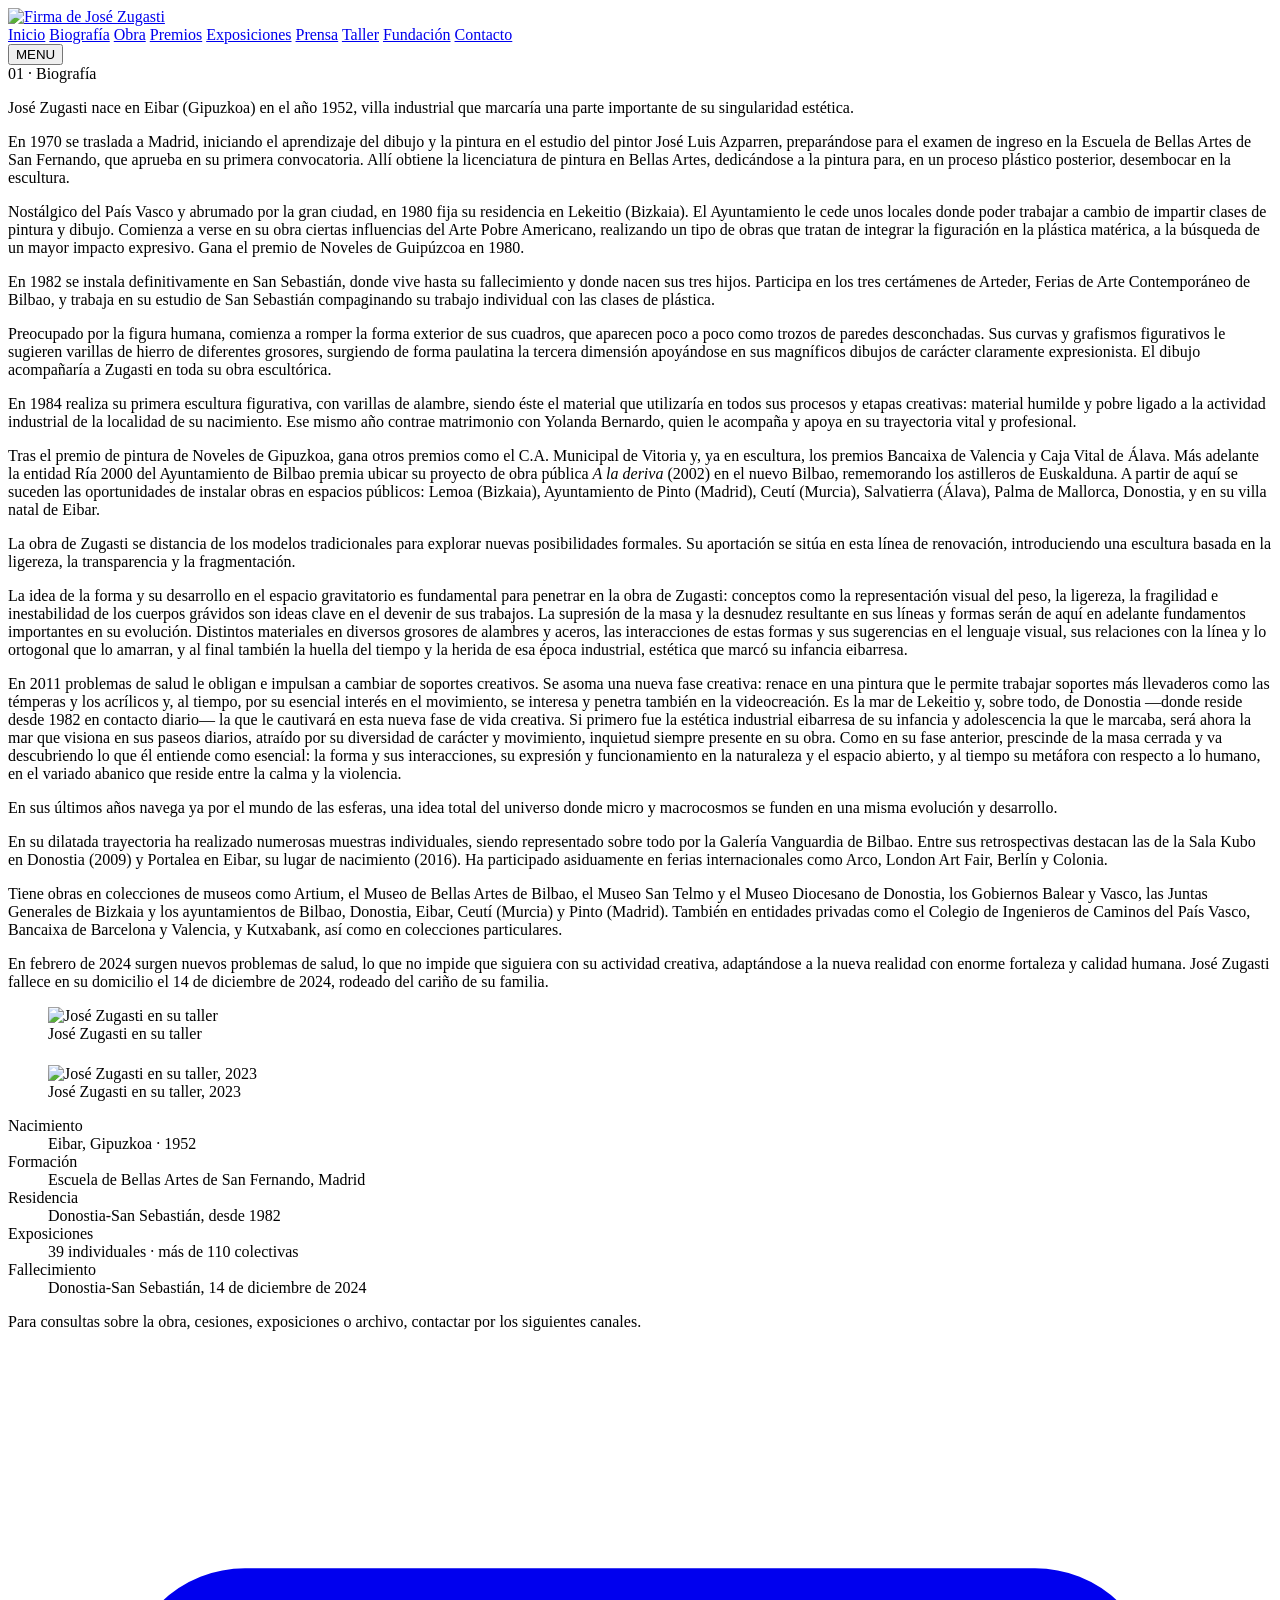
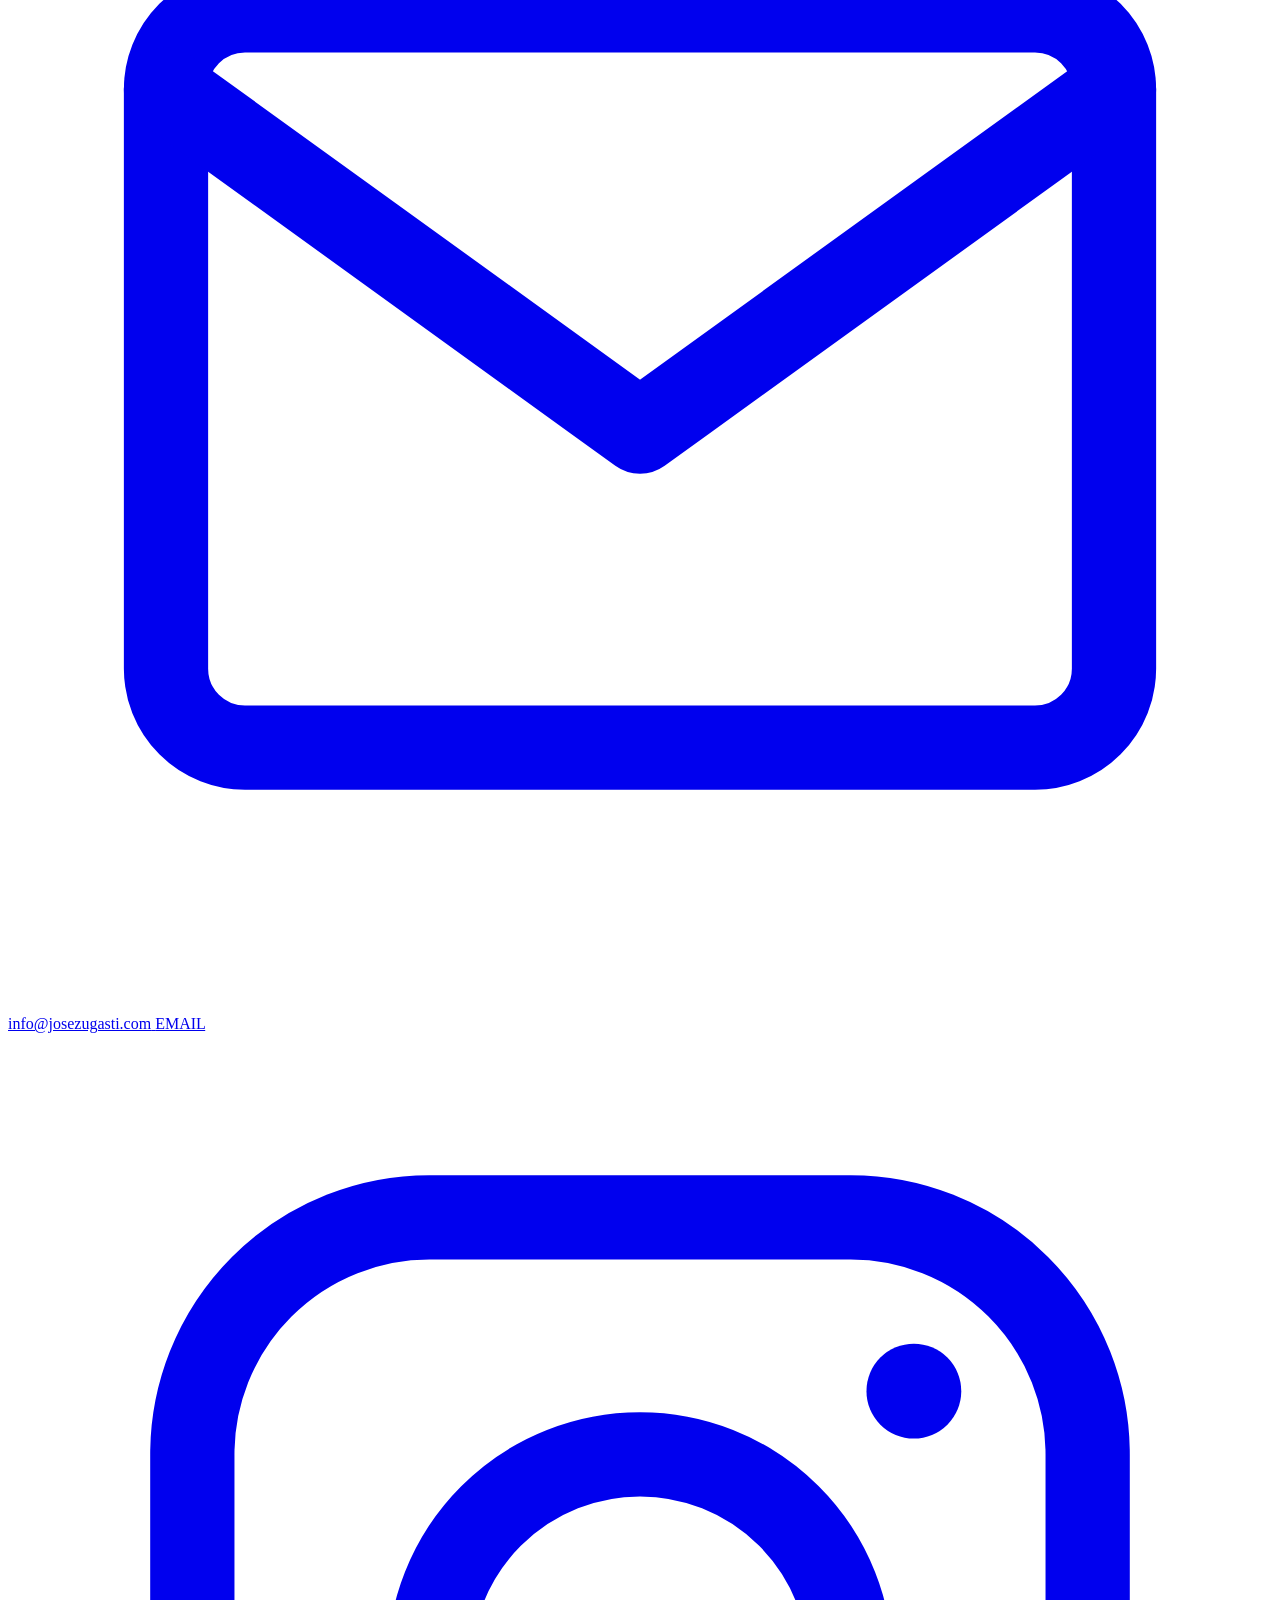
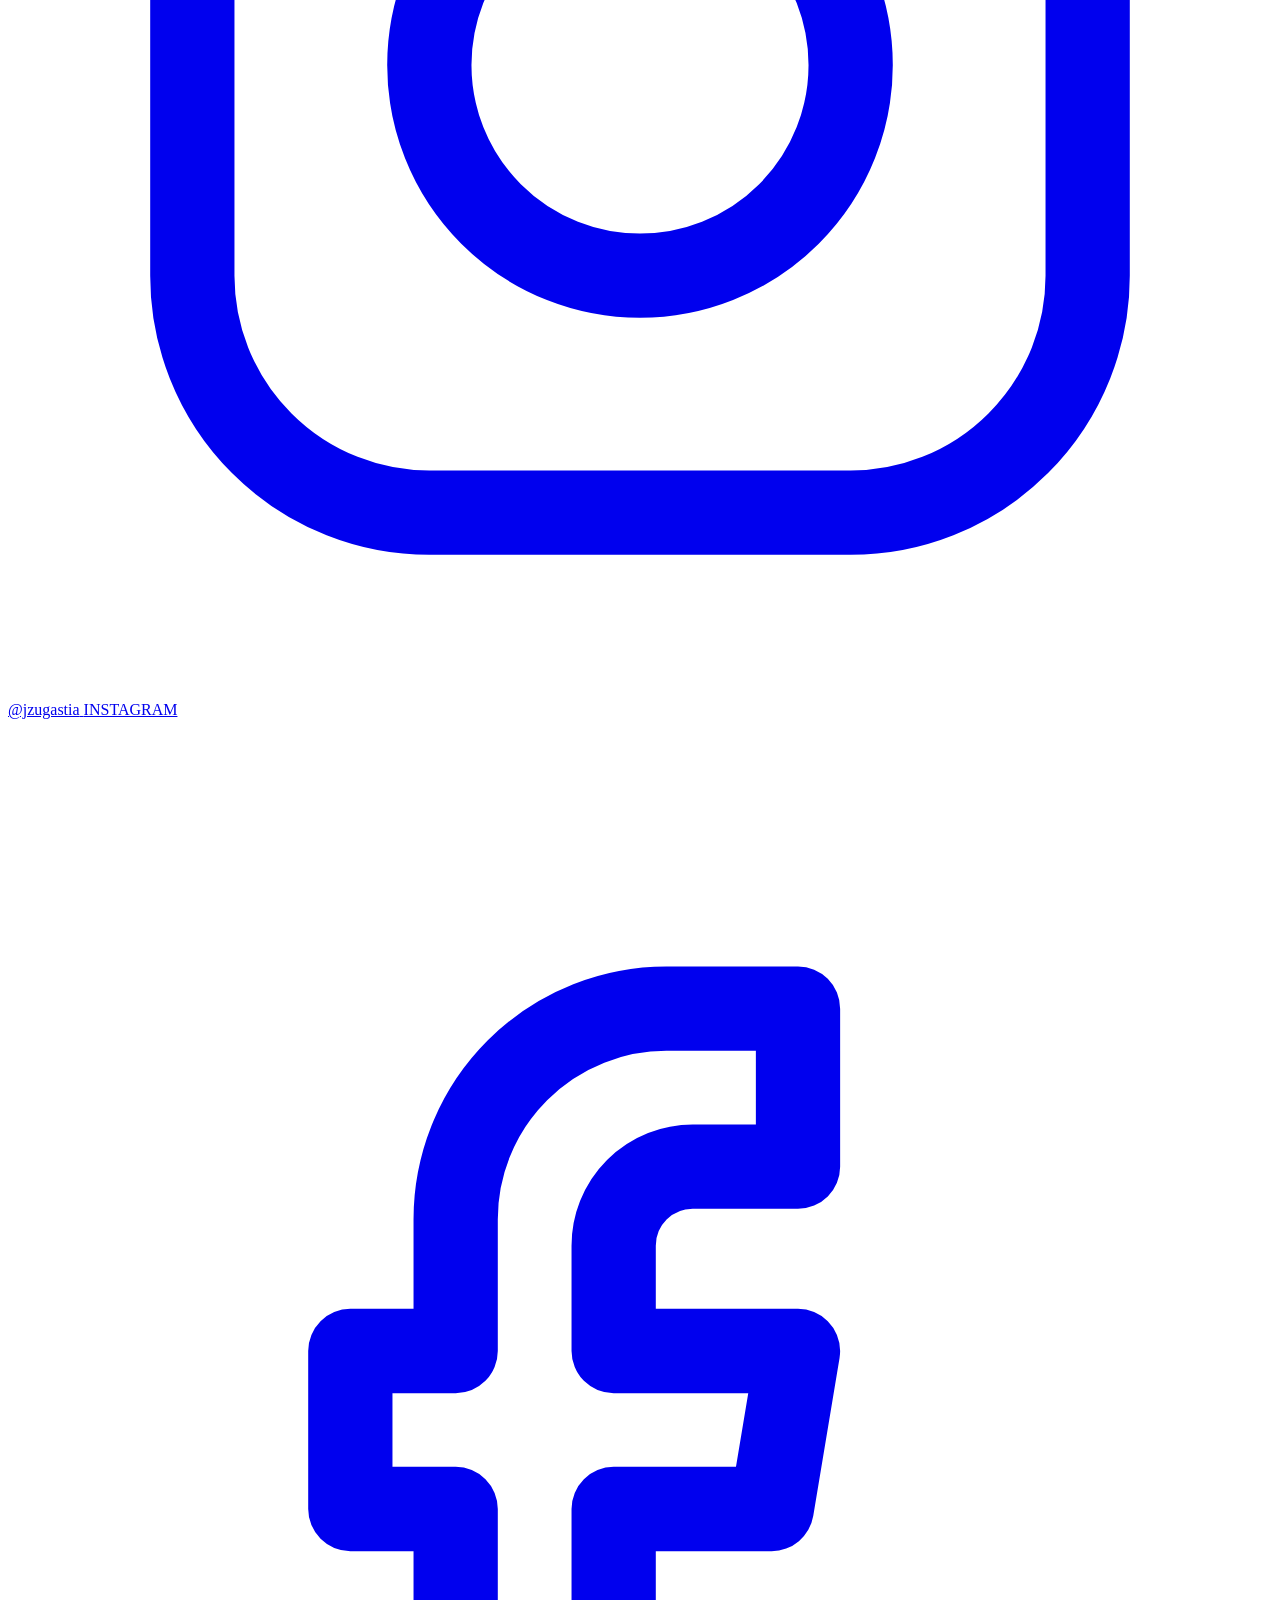
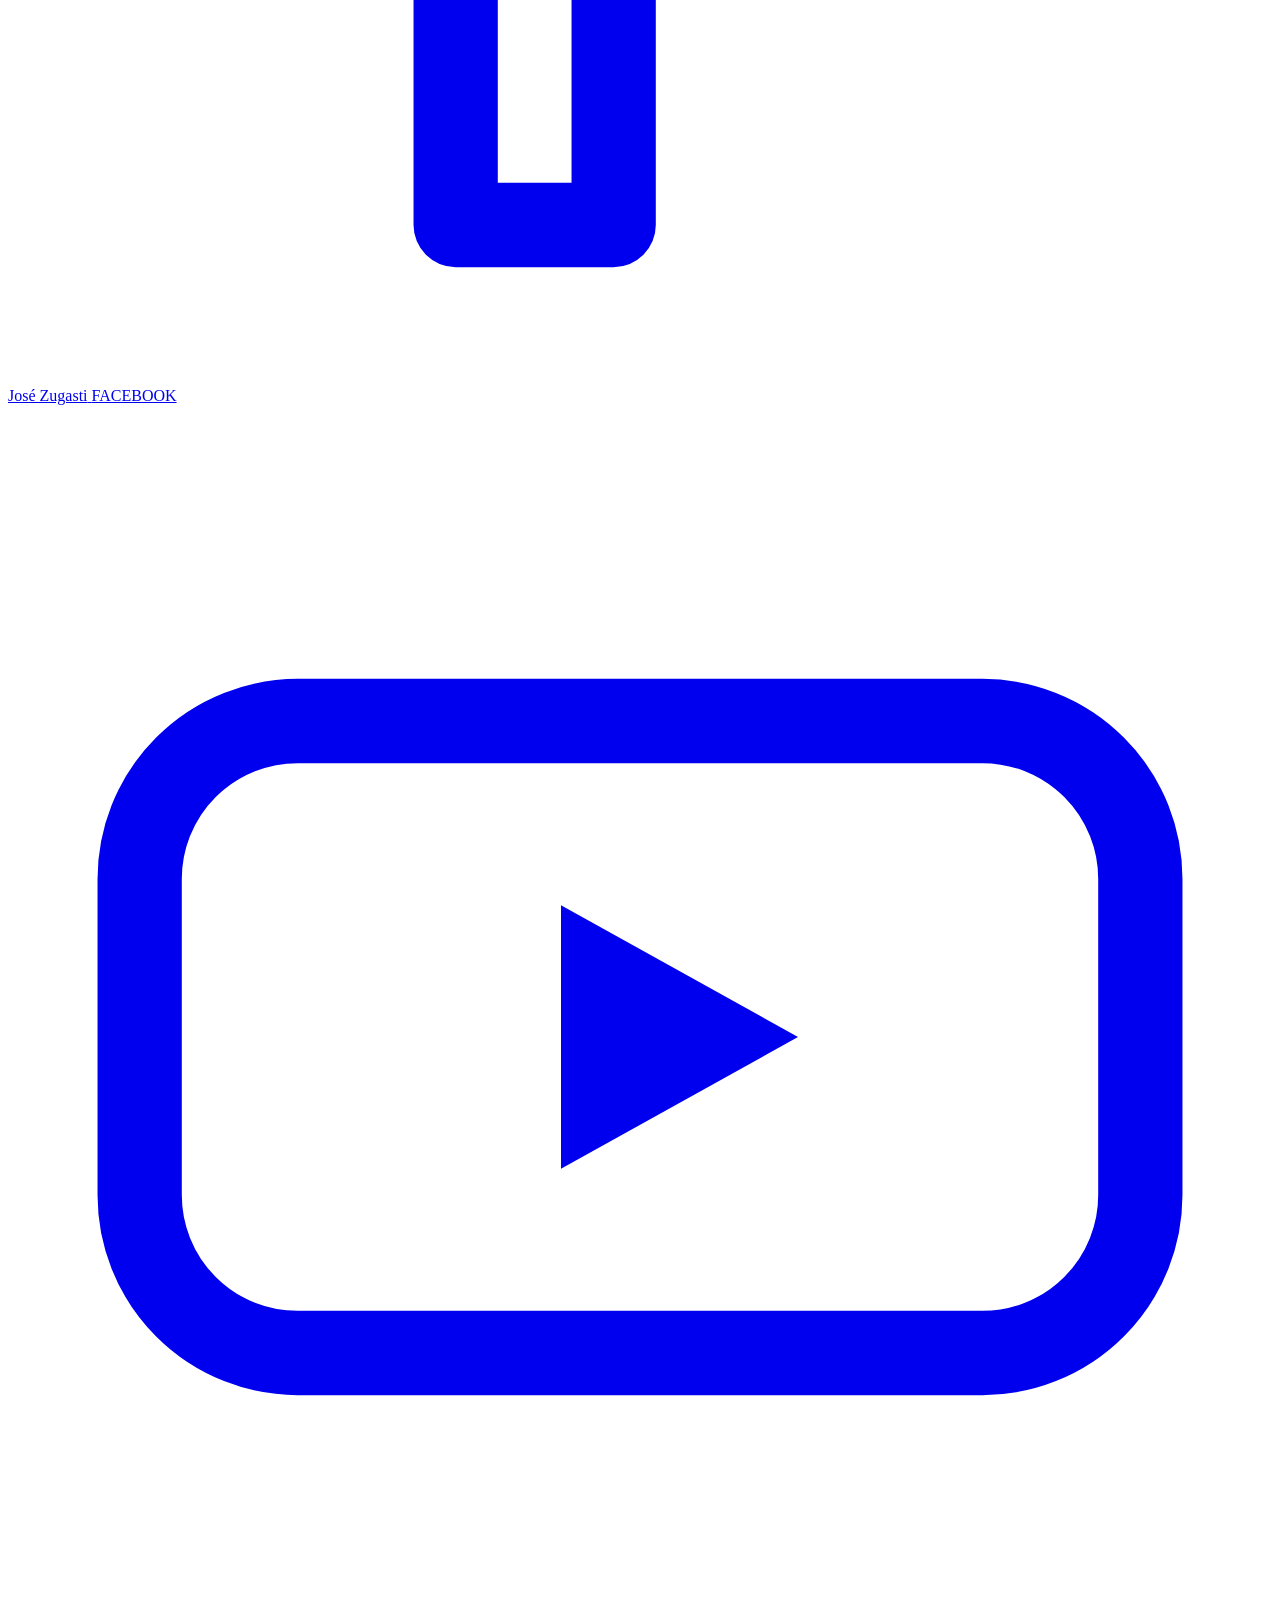
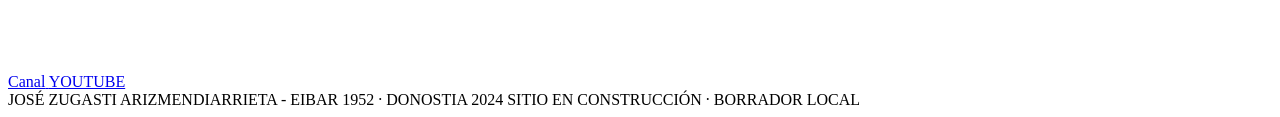
==== biografia.html @ 02e03c9c "Add files via upload" ====
<!DOCTYPE html>
<html lang="es">
<head>
<meta charset="UTF-8">
<meta name="viewport" content="width=device-width, initial-scale=1.0">
<title>Biografía | José Zugasti</title>
<meta name="description" content="Biografía de José Zugasti Arizmendiarrieta, escultor (Eibar, 1952 - Donostia-San Sebastián, 2024).">
<link rel="preconnect" href="https://fonts.googleapis.com">
<link rel="preconnect" href="https://fonts.gstatic.com" crossorigin>
<link href="https://fonts.googleapis.com/css2?family=Fraunces:ital,opsz,wght@0,9..144,300;0,9..144,450;0,9..144,600;1,9..144,400;1,9..144,500&family=Archivo:wght@400;500;600&family=IBM+Plex+Mono:wght@400;500&display=swap" rel="stylesheet">
<link rel="stylesheet" href="assets/site.css">
</head>
<body>
<header class="site">
  <a href="index.html" class="mark">
    <img class="firma-mark" src="assets/img/firma-zugasti.png" alt="Firma de José Zugasti">
  </a>
  <nav class="links" id="navLinks">
    <a href="index.html">Inicio</a>
    <a href="biografia.html" class="is-active">Biografía</a>
    <a href="obra.html">Obra</a>
    <a href="premios.html">Premios</a>
    <a href="exposiciones.html">Exposiciones</a>
    <a href="prensa.html">Prensa</a>
    <a href="taller.html">Taller</a>
    <a href="fundacion.html">Fundación</a>
    <a href="#contacto">Contacto</a>
  </nav>
  <button class="nav-toggle" id="navToggle" aria-label="Abrir menú">MENU</button>
</header>

<main class="page-main">
  <section class="bio reveal">
    <div class="wrap grid">
      <div>
        <div class="section-head">
          <div class="eyebrow">01 · Biografía</div>
        </div>

        <p>José Zugasti nace en Eibar (Gipuzkoa) en el año 1952, villa industrial que marcaría una parte importante de su singularidad estética.</p>

        <p>En 1970 se traslada a Madrid, iniciando el aprendizaje del dibujo y la pintura en el estudio del pintor José Luis Azparren, preparándose para el examen de ingreso en la Escuela de Bellas Artes de San Fernando, que aprueba en su primera convocatoria. Allí obtiene la licenciatura de pintura en Bellas Artes, dedicándose a la pintura para, en un proceso plástico posterior, desembocar en la escultura.</p>

        <p>Nostálgico del País Vasco y abrumado por la gran ciudad, en 1980 fija su residencia en Lekeitio (Bizkaia). El Ayuntamiento le cede unos locales donde poder trabajar a cambio de impartir clases de pintura y dibujo. Comienza a verse en su obra ciertas influencias del Arte Pobre Americano, realizando un tipo de obras que tratan de integrar la figuración en la plástica matérica, a la búsqueda de un mayor impacto expresivo. Gana el premio de Noveles de Guipúzcoa en 1980.</p>

        <p>En 1982 se instala definitivamente en San Sebastián, donde vive hasta su fallecimiento y donde nacen sus tres hijos. Participa en los tres certámenes de Arteder, Ferias de Arte Contemporáneo de Bilbao, y trabaja en su estudio de San Sebastián compaginando su trabajo individual con las clases de plástica.</p>

        <p>Preocupado por la figura humana, comienza a romper la forma exterior de sus cuadros, que aparecen poco a poco como trozos de paredes desconchadas. Sus curvas y grafismos figurativos le sugieren varillas de hierro de diferentes grosores, surgiendo de forma paulatina la tercera dimensión apoyándose en sus magníficos dibujos de carácter claramente expresionista. El dibujo acompañaría a Zugasti en toda su obra escultórica.</p>

        <p>En 1984 realiza su primera escultura figurativa, con varillas de alambre, siendo éste el material que utilizaría en todos sus procesos y etapas creativas: material humilde y pobre ligado a la actividad industrial de la localidad de su nacimiento. Ese mismo año contrae matrimonio con Yolanda Bernardo, quien le acompaña y apoya en su trayectoria vital y profesional.</p>

        <p>Tras el premio de pintura de Noveles de Gipuzkoa, gana otros premios como el C.A. Municipal de Vitoria y, ya en escultura, los premios Bancaixa de Valencia y Caja Vital de Álava. Más adelante la entidad Ría 2000 del Ayuntamiento de Bilbao premia ubicar su proyecto de obra pública <em>A la deriva</em> (2002) en el nuevo Bilbao, rememorando los astilleros de Euskalduna. A partir de aquí se suceden las oportunidades de instalar obras en espacios públicos: Lemoa (Bizkaia), Ayuntamiento de Pinto (Madrid), Ceutí (Murcia), Salvatierra (Álava), Palma de Mallorca, Donostia, y en su villa natal de Eibar.</p>

        <p>La obra de Zugasti se distancia de los modelos tradicionales para explorar nuevas posibilidades formales. Su aportación se sitúa en esta línea de renovación, introduciendo una escultura basada en la ligereza, la transparencia y la fragmentación.</p>

        <p>La idea de la forma y su desarrollo en el espacio gravitatorio es fundamental para penetrar en la obra de Zugasti: conceptos como la representación visual del peso, la ligereza, la fragilidad e inestabilidad de los cuerpos grávidos son ideas clave en el devenir de sus trabajos. La supresión de la masa y la desnudez resultante en sus líneas y formas serán de aquí en adelante fundamentos importantes en su evolución. Distintos materiales en diversos grosores de alambres y aceros, las interacciones de estas formas y sus sugerencias en el lenguaje visual, sus relaciones con la línea y lo ortogonal que lo amarran, y al final también la huella del tiempo y la herida de esa época industrial, estética que marcó su infancia eibarresa.</p>

        <p>En 2011 problemas de salud le obligan e impulsan a cambiar de soportes creativos. Se asoma una nueva fase creativa: renace en una pintura que le permite trabajar soportes más llevaderos como las témperas y los acrílicos y, al tiempo, por su esencial interés en el movimiento, se interesa y penetra también en la videocreación. Es la mar de Lekeitio y, sobre todo, de Donostia —donde reside desde 1982 en contacto diario— la que le cautivará en esta nueva fase de vida creativa. Si primero fue la estética industrial eibarresa de su infancia y adolescencia la que le marcaba, será ahora la mar que visiona en sus paseos diarios, atraído por su diversidad de carácter y movimiento, inquietud siempre presente en su obra. Como en su fase anterior, prescinde de la masa cerrada y va descubriendo lo que él entiende como esencial: la forma y sus interacciones, su expresión y funcionamiento en la naturaleza y el espacio abierto, y al tiempo su metáfora con respecto a lo humano, en el variado abanico que reside entre la calma y la violencia.</p>

        <p>En sus últimos años navega ya por el mundo de las esferas, una idea total del universo donde micro y macrocosmos se funden en una misma evolución y desarrollo.</p>

        <p>En su dilatada trayectoria ha realizado numerosas muestras individuales, siendo representado sobre todo por la Galería Vanguardia de Bilbao. Entre sus retrospectivas destacan las de la Sala Kubo en Donostia (2009) y Portalea en Eibar, su lugar de nacimiento (2016). Ha participado asiduamente en ferias internacionales como Arco, London Art Fair, Berlín y Colonia.</p>

        <p>Tiene obras en colecciones de museos como Artium, el Museo de Bellas Artes de Bilbao, el Museo San Telmo y el Museo Diocesano de Donostia, los Gobiernos Balear y Vasco, las Juntas Generales de Bizkaia y los ayuntamientos de Bilbao, Donostia, Eibar, Ceutí (Murcia) y Pinto (Madrid). También en entidades privadas como el Colegio de Ingenieros de Caminos del País Vasco, Bancaixa de Barcelona y Valencia, y Kutxabank, así como en colecciones particulares.</p>

        <p>En febrero de 2024 surgen nuevos problemas de salud, lo que no impide que siguiera con su actividad creativa, adaptándose a la nueva realidad con enorme fortaleza y calidad humana. José Zugasti fallece en su domicilio el 14 de diciembre de 2024, rodeado del cariño de su familia.</p>
      </div>

      <aside class="bio-side">
        <figure class="portrait">
          <img src="assets/img/retrato.jpg" alt="José Zugasti en su taller" loading="lazy" decoding="async">
          <figcaption>José Zugasti en su taller</figcaption>
        </figure>
        <figure class="portrait" style="margin-top:1.4rem;">
          <img src="assets/img/retrato-estudio.jpg" alt="José Zugasti en su taller, 2023" loading="lazy" decoding="async">
          <figcaption>José Zugasti en su taller, 2023</figcaption>
        </figure>
        <dl class="facts">
          <dt>Nacimiento</dt>
          <dd>Eibar, Gipuzkoa · 1952</dd>
          <dt>Formación</dt>
          <dd>Escuela de Bellas Artes de San Fernando, Madrid</dd>
          <dt>Residencia</dt>
          <dd>Donostia-San Sebastián, desde 1982</dd>
          <dt>Exposiciones</dt>
          <dd>39 individuales · más de 110 colectivas</dd>
          <dt>Fallecimiento</dt>
          <dd>Donostia-San Sebastián, 14 de diciembre de 2024</dd>
        </dl>
      </aside>
    </div>
  </section>
</main>

<section class="contacto reveal" id="contacto">
  <div class="wrap">
    <div>
      <p class="lead-line">Para consultas sobre la obra, cesiones, exposiciones o archivo, contactar por los siguientes canales.</p>
    </div>
    <div class="social">
      <a href="mailto:info@josezugasti.com"><span class="s-left"><svg class="ico" viewBox="0 0 24 24" fill="none" stroke="currentColor" stroke-width="1.6" stroke-linecap="round" stroke-linejoin="round"><rect x="3" y="5" width="18" height="14" rx="1.5"/><path d="M3 6.5 12 13 21 6.5"/></svg>info@josezugasti.com</span> <span class="small">EMAIL</span></a>
      <a href="https://www.instagram.com/jzugastia/" target="_blank" rel="noopener"><span class="s-left"><svg class="ico" viewBox="0 0 24 24" fill="none" stroke="currentColor" stroke-width="1.6" stroke-linecap="round" stroke-linejoin="round"><rect x="3.5" y="3.5" width="17" height="17" rx="4.5"/><circle cx="12" cy="12" r="4"/><circle cx="17.2" cy="6.8" r="0.9" fill="currentColor" stroke="none"/></svg>@jzugastia</span> <span class="small">INSTAGRAM</span></a>
      <a href="https://www.facebook.com/jose.zugasti.9/" target="_blank" rel="noopener"><span class="s-left"><svg class="ico" viewBox="0 0 24 24" fill="none" stroke="currentColor" stroke-width="1.6" stroke-linecap="round" stroke-linejoin="round"><path d="M15 8.5h-2a1.5 1.5 0 0 0-1.5 1.5v2H15l-.5 3H11.5v6h-3v-6H6.5v-3h2V9.5A4 4 0 0 1 12.5 5.5H15z"/></svg>José Zugasti</span> <span class="small">FACEBOOK</span></a>
      <a href="http://www.youtube.com/channel/UCeoMvnB5boapN6mfcv-W1tw" target="_blank" rel="noopener"><span class="s-left"><svg class="ico" viewBox="0 0 24 24" fill="none" stroke="currentColor" stroke-width="1.6" stroke-linecap="round" stroke-linejoin="round"><rect x="2.5" y="6" width="19" height="12" rx="3"/><path d="M10.5 9.5 15 12l-4.5 2.5z" fill="currentColor" stroke="none"/></svg>Canal</span> <span class="small">YOUTUBE</span></a>
    </div>
  </div>
</section>

<footer class="credit">
  <span>JOSÉ ZUGASTI ARIZMENDIARRIETA - EIBAR 1952 · DONOSTIA 2024</span>
  <span>SITIO EN CONSTRUCCIÓN · BORRADOR LOCAL</span>
</footer>

<script src="assets/site.js"></script>
</body>
</html>
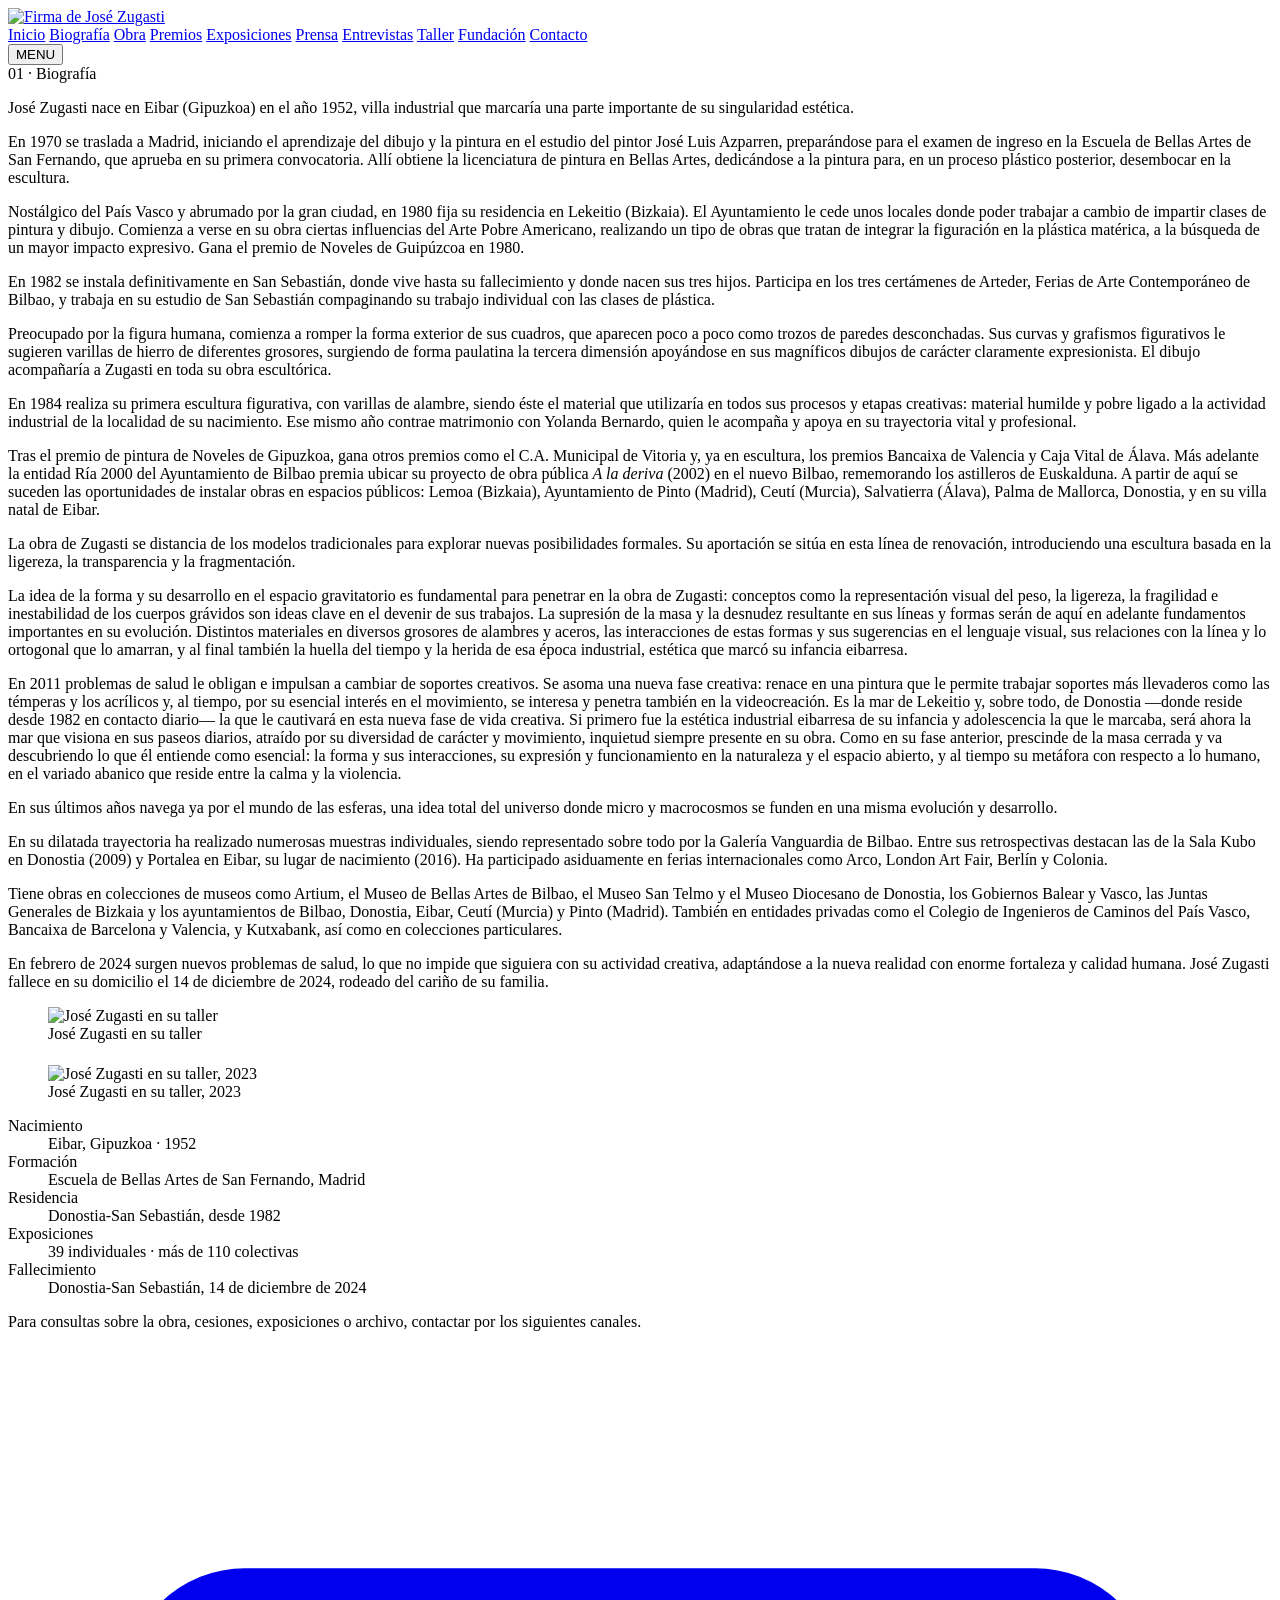
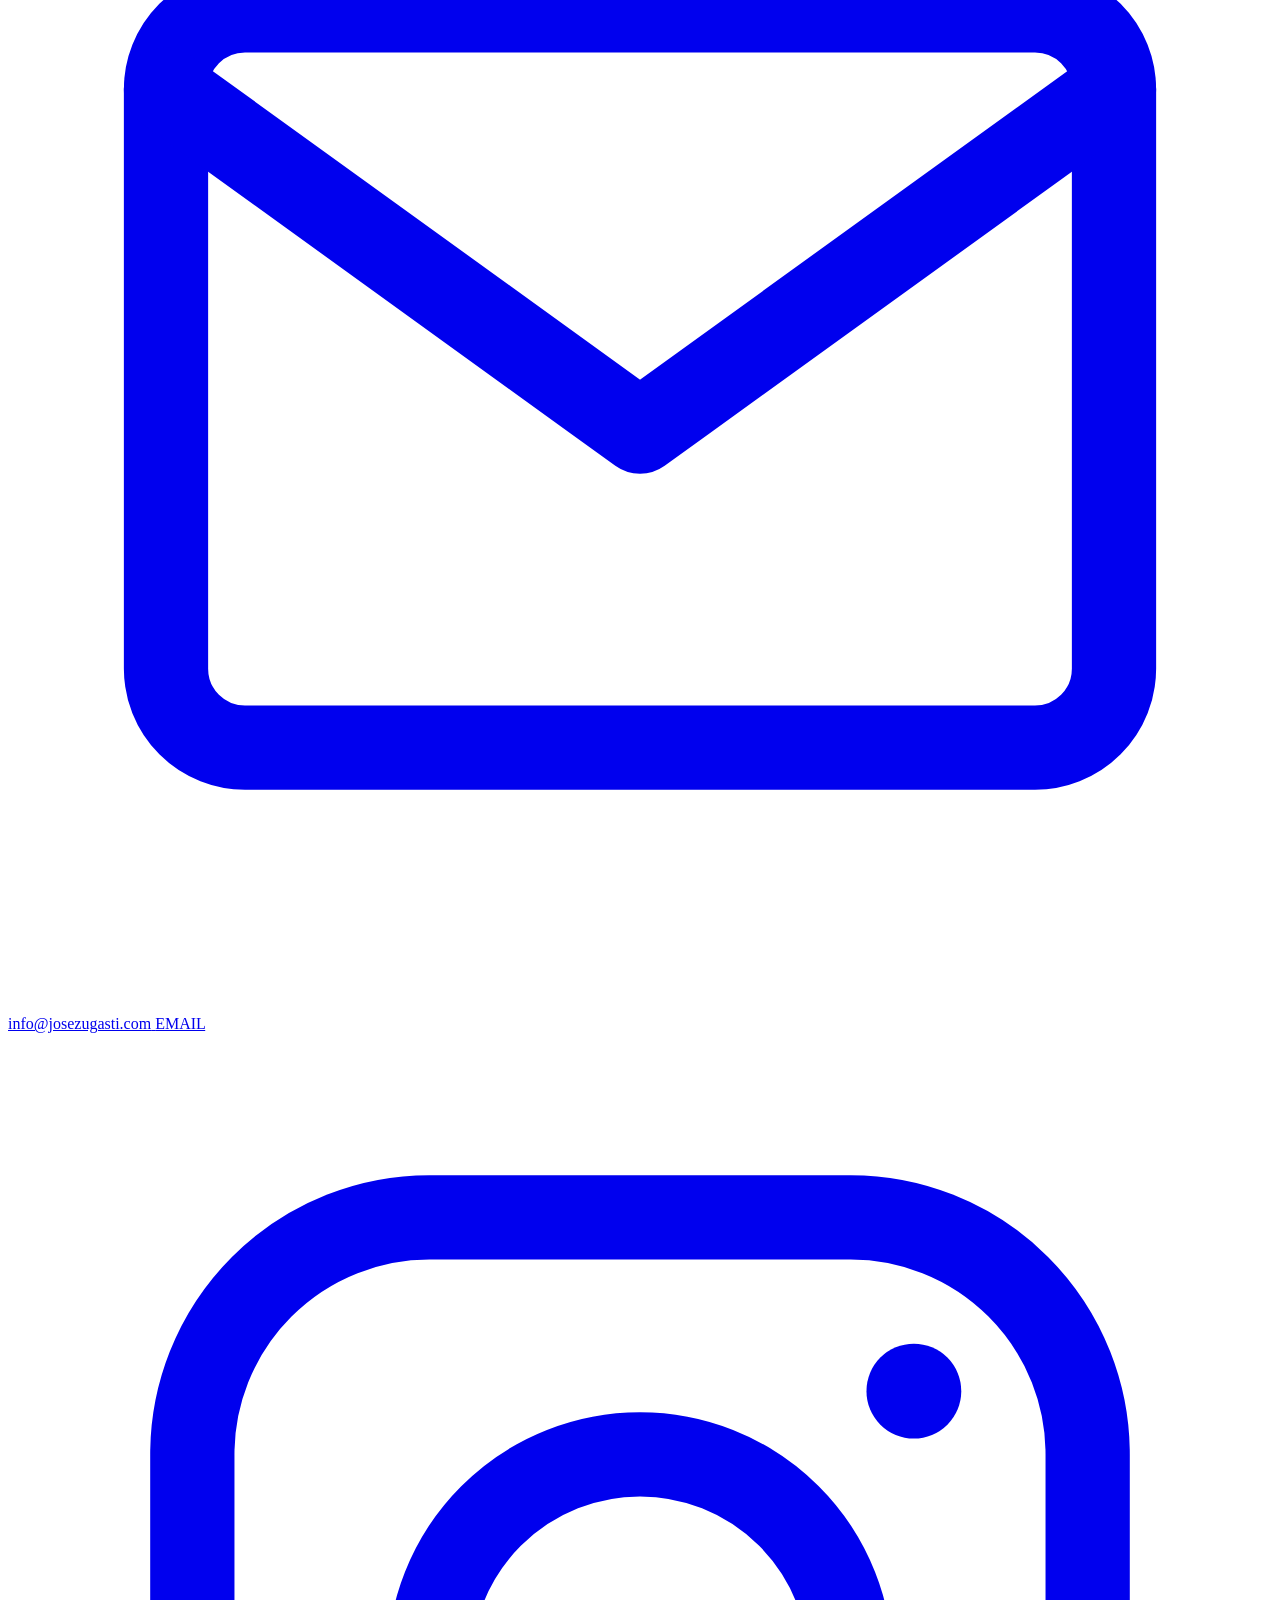
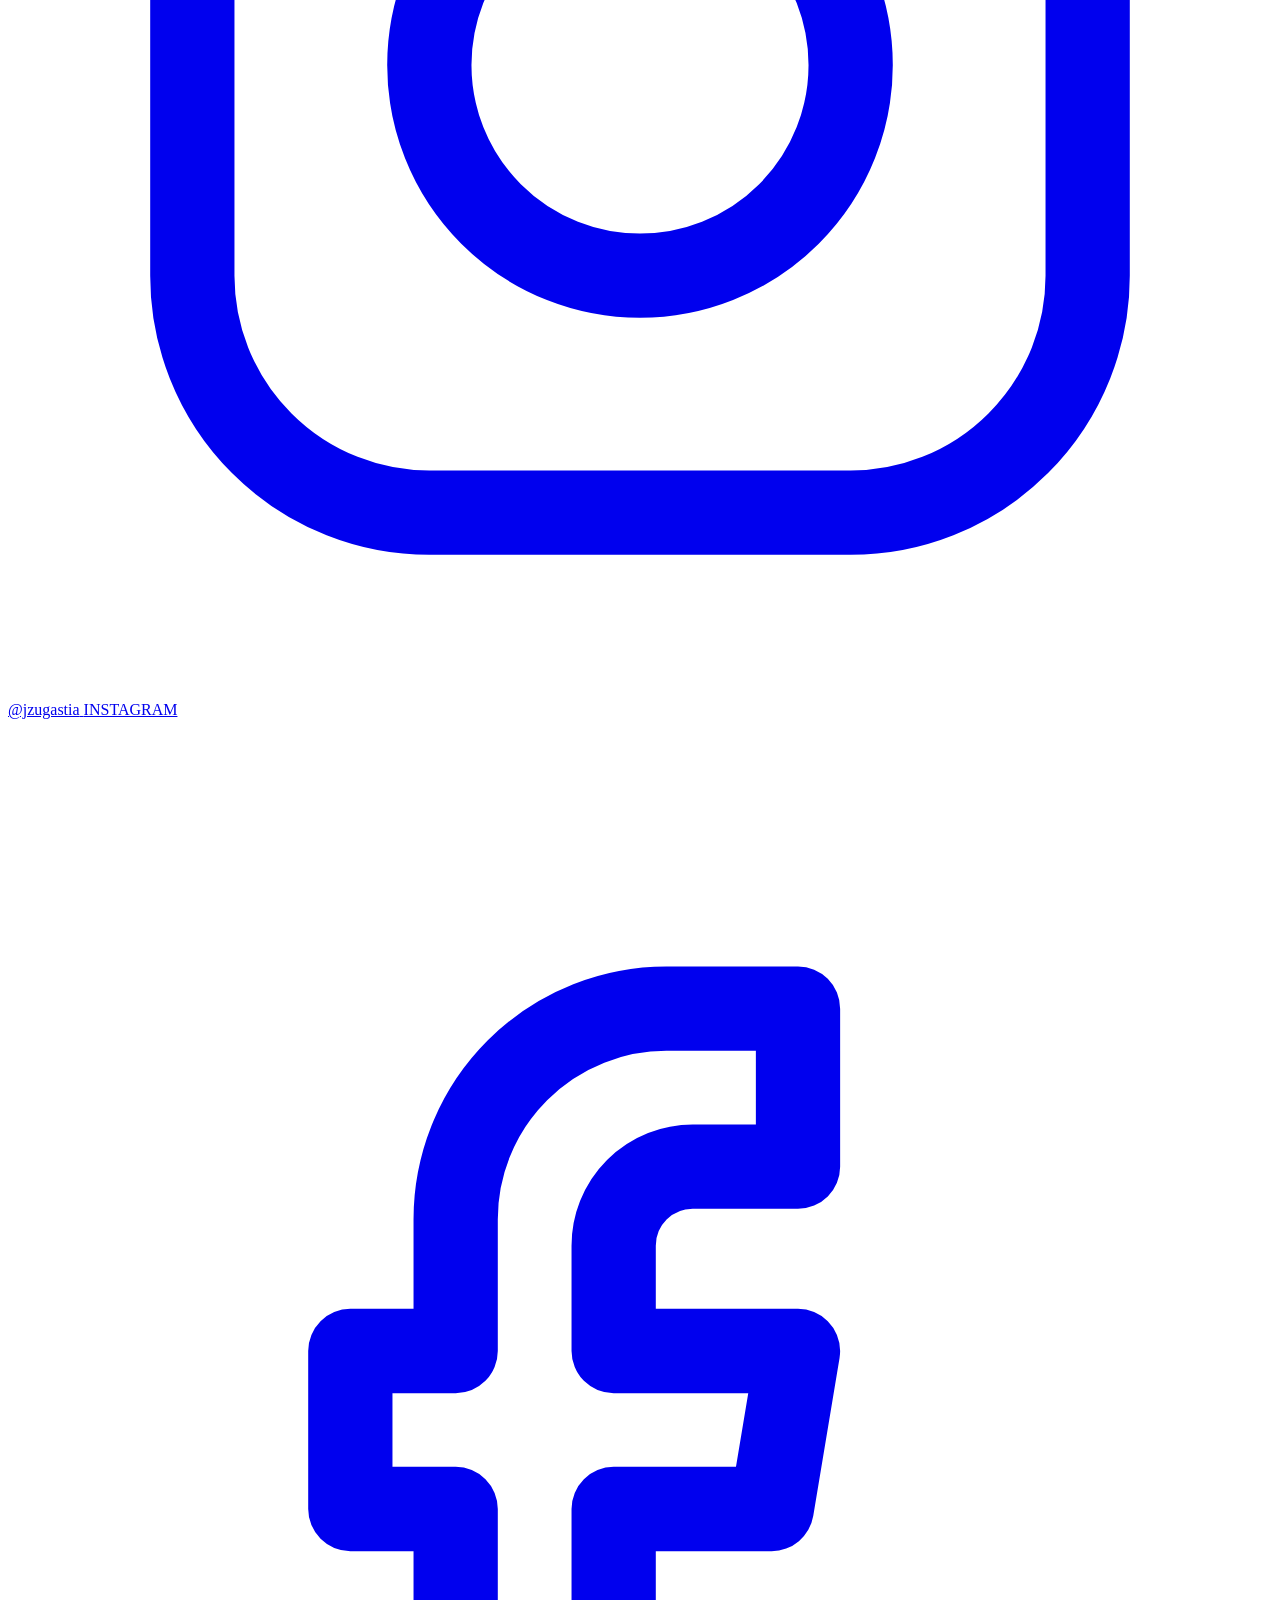
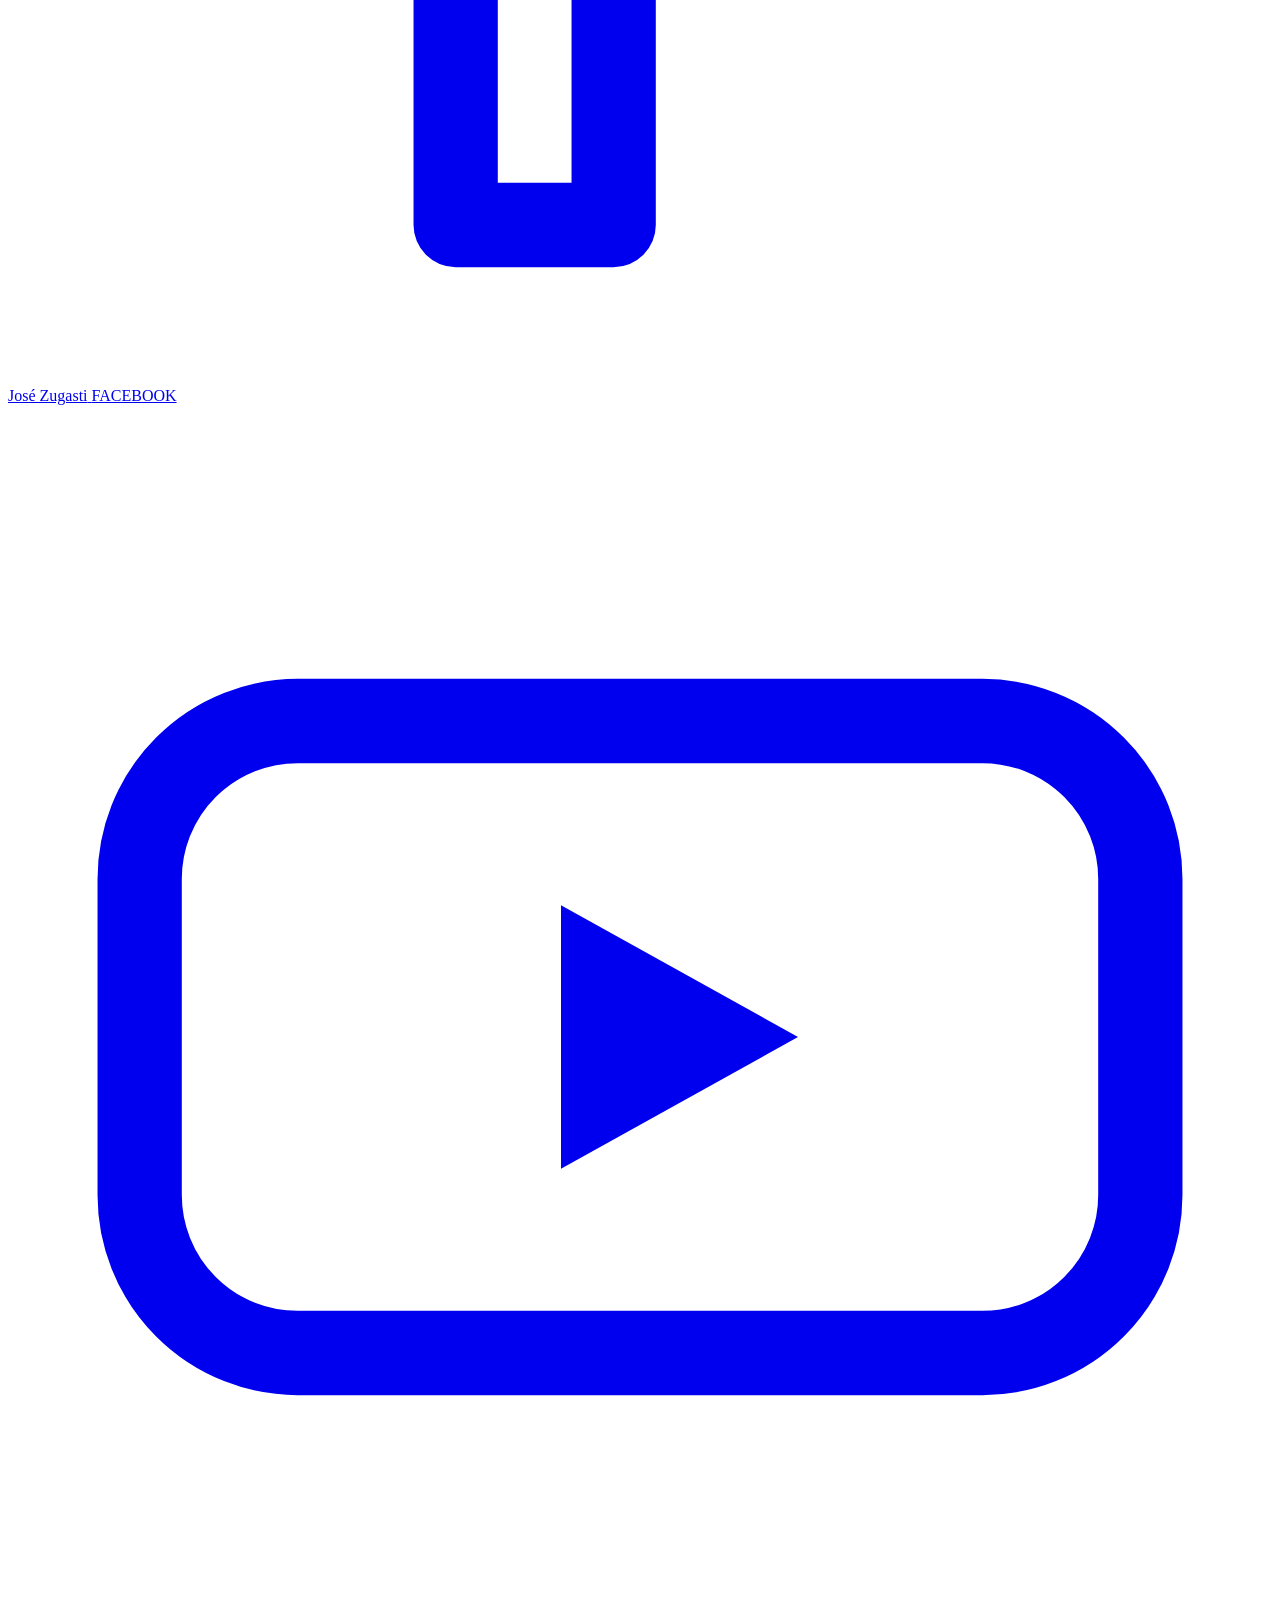
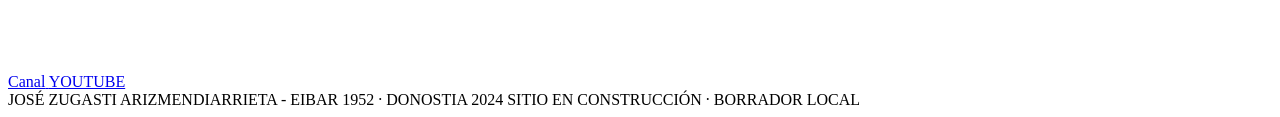
==== commit eacbb237: "Add files via upload" ====
--- a/biografia.html
+++ b/biografia.html
@@ -22,6 +22,7 @@
     <a href="premios.html">Premios</a>
     <a href="exposiciones.html">Exposiciones</a>
     <a href="prensa.html">Prensa</a>
+    <a href="entrevistas.html">Entrevistas</a>
     <a href="taller.html">Taller</a>
     <a href="fundacion.html">Fundación</a>
     <a href="#contacto">Contacto</a>
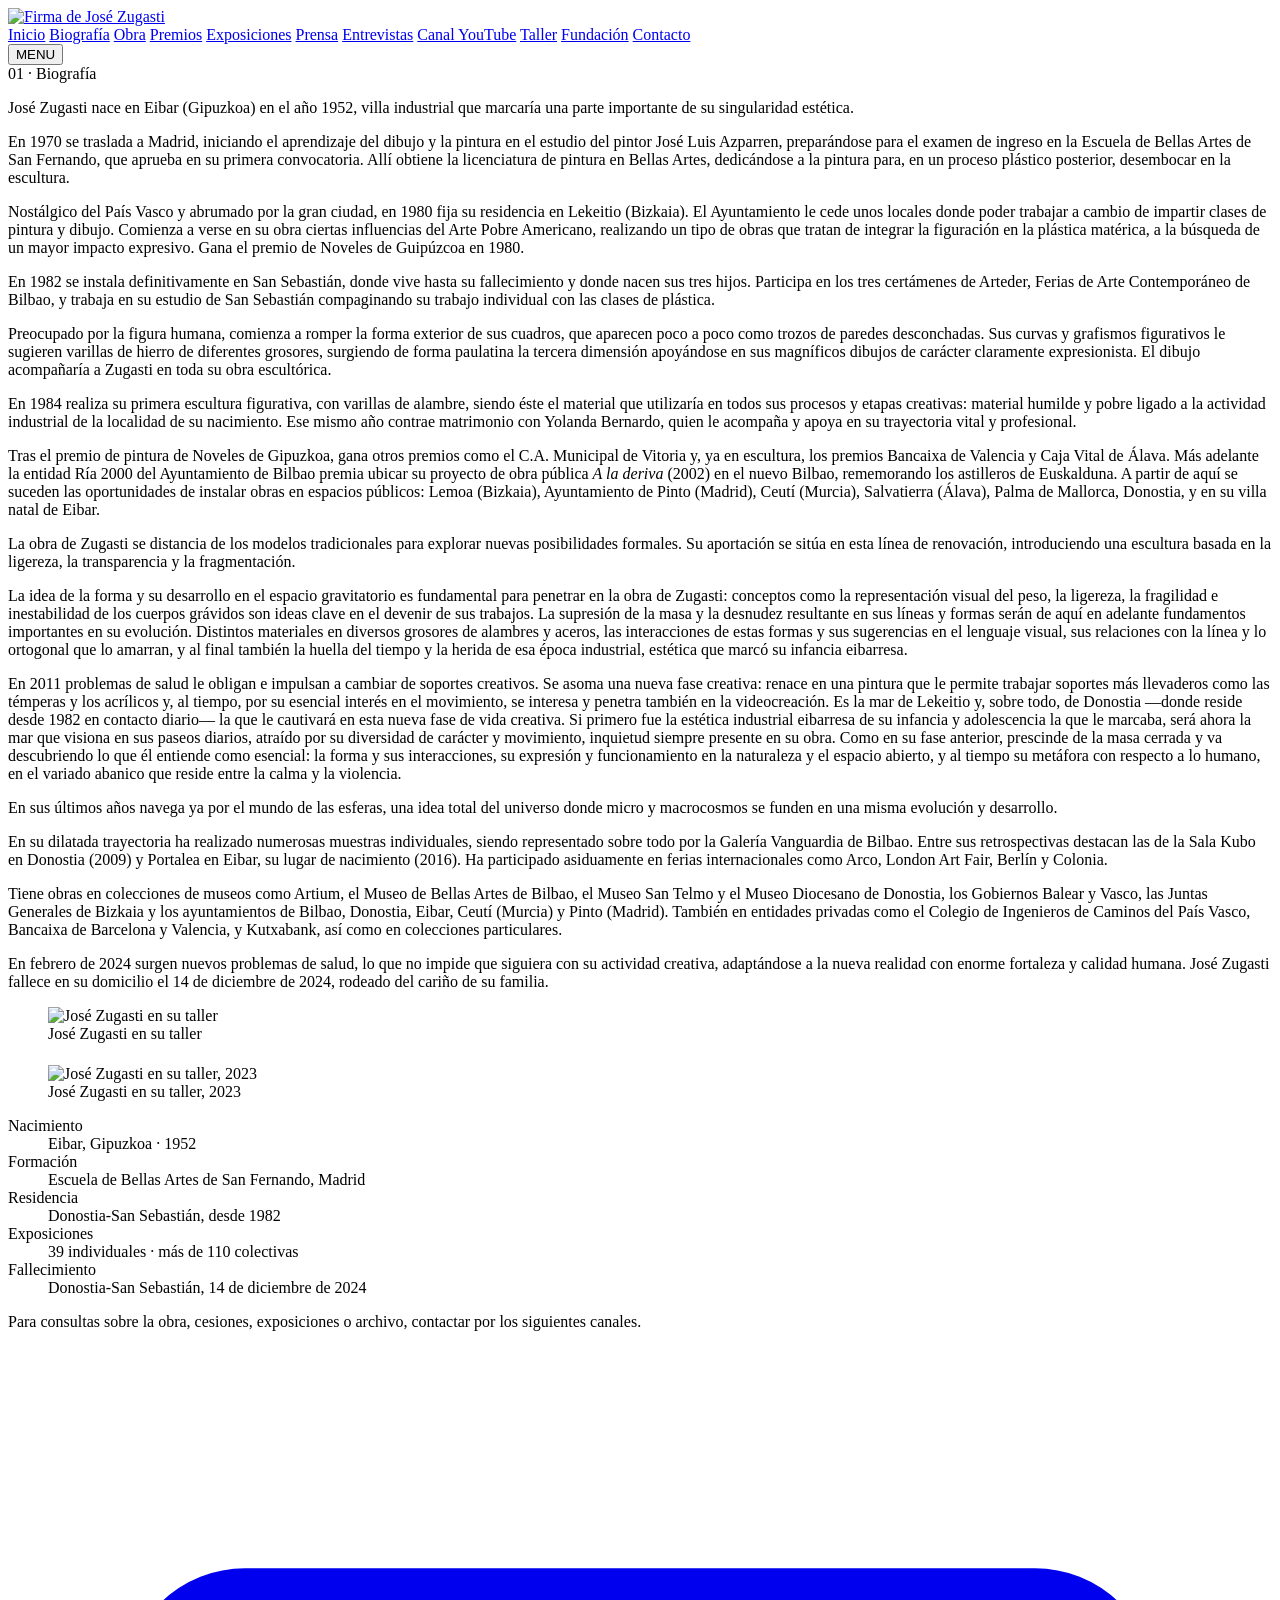
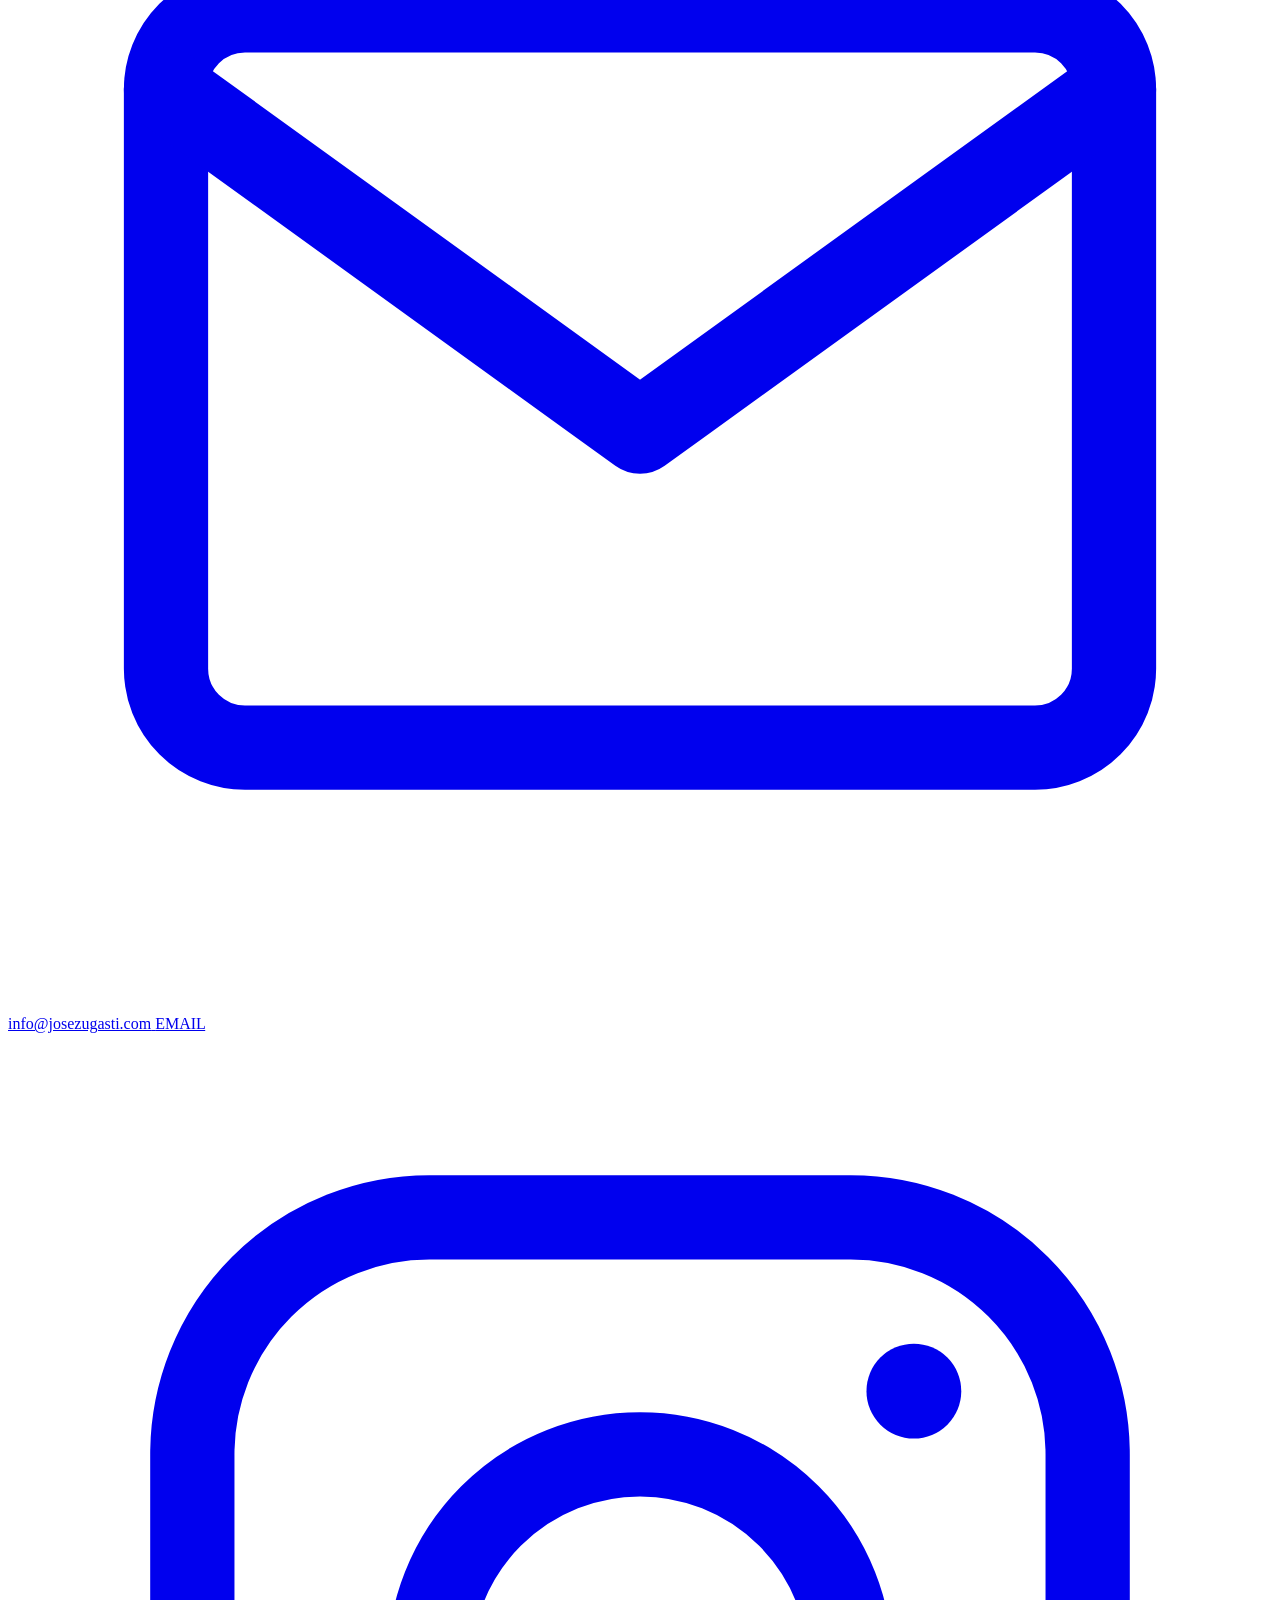
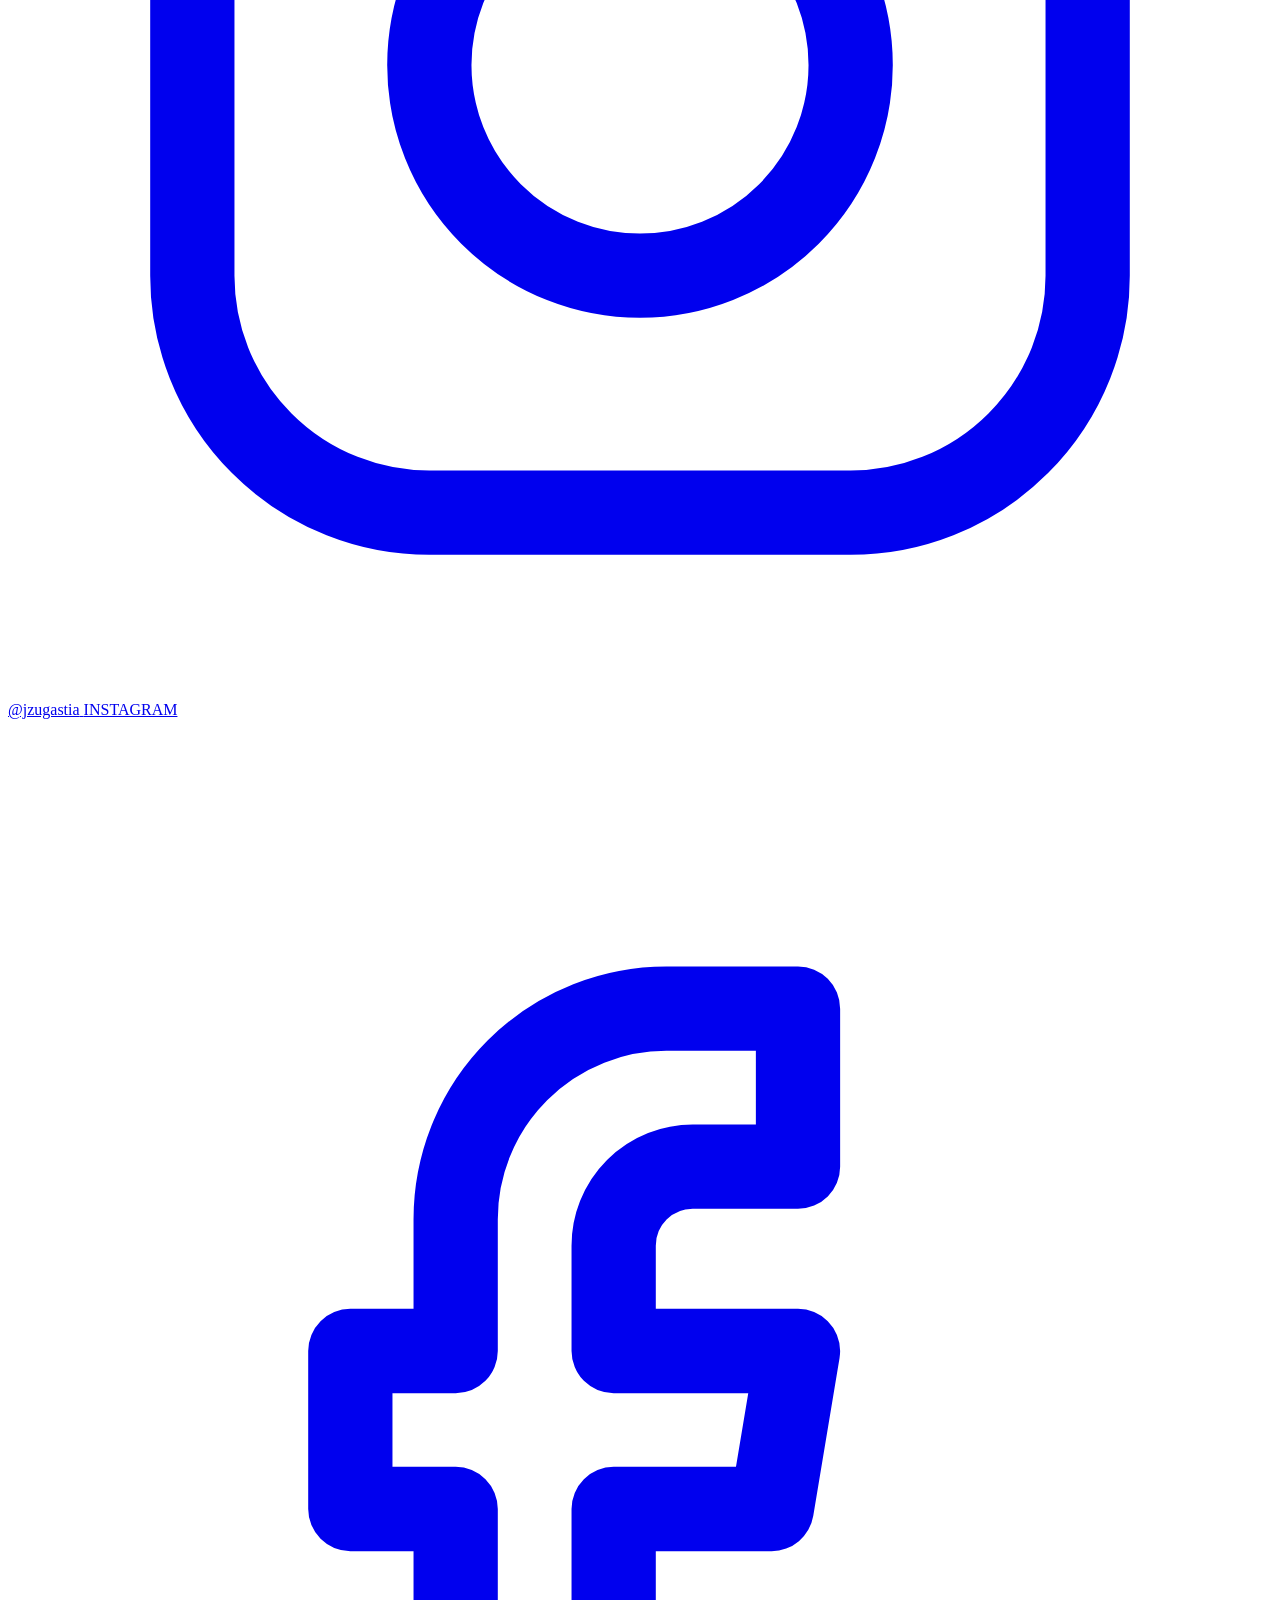
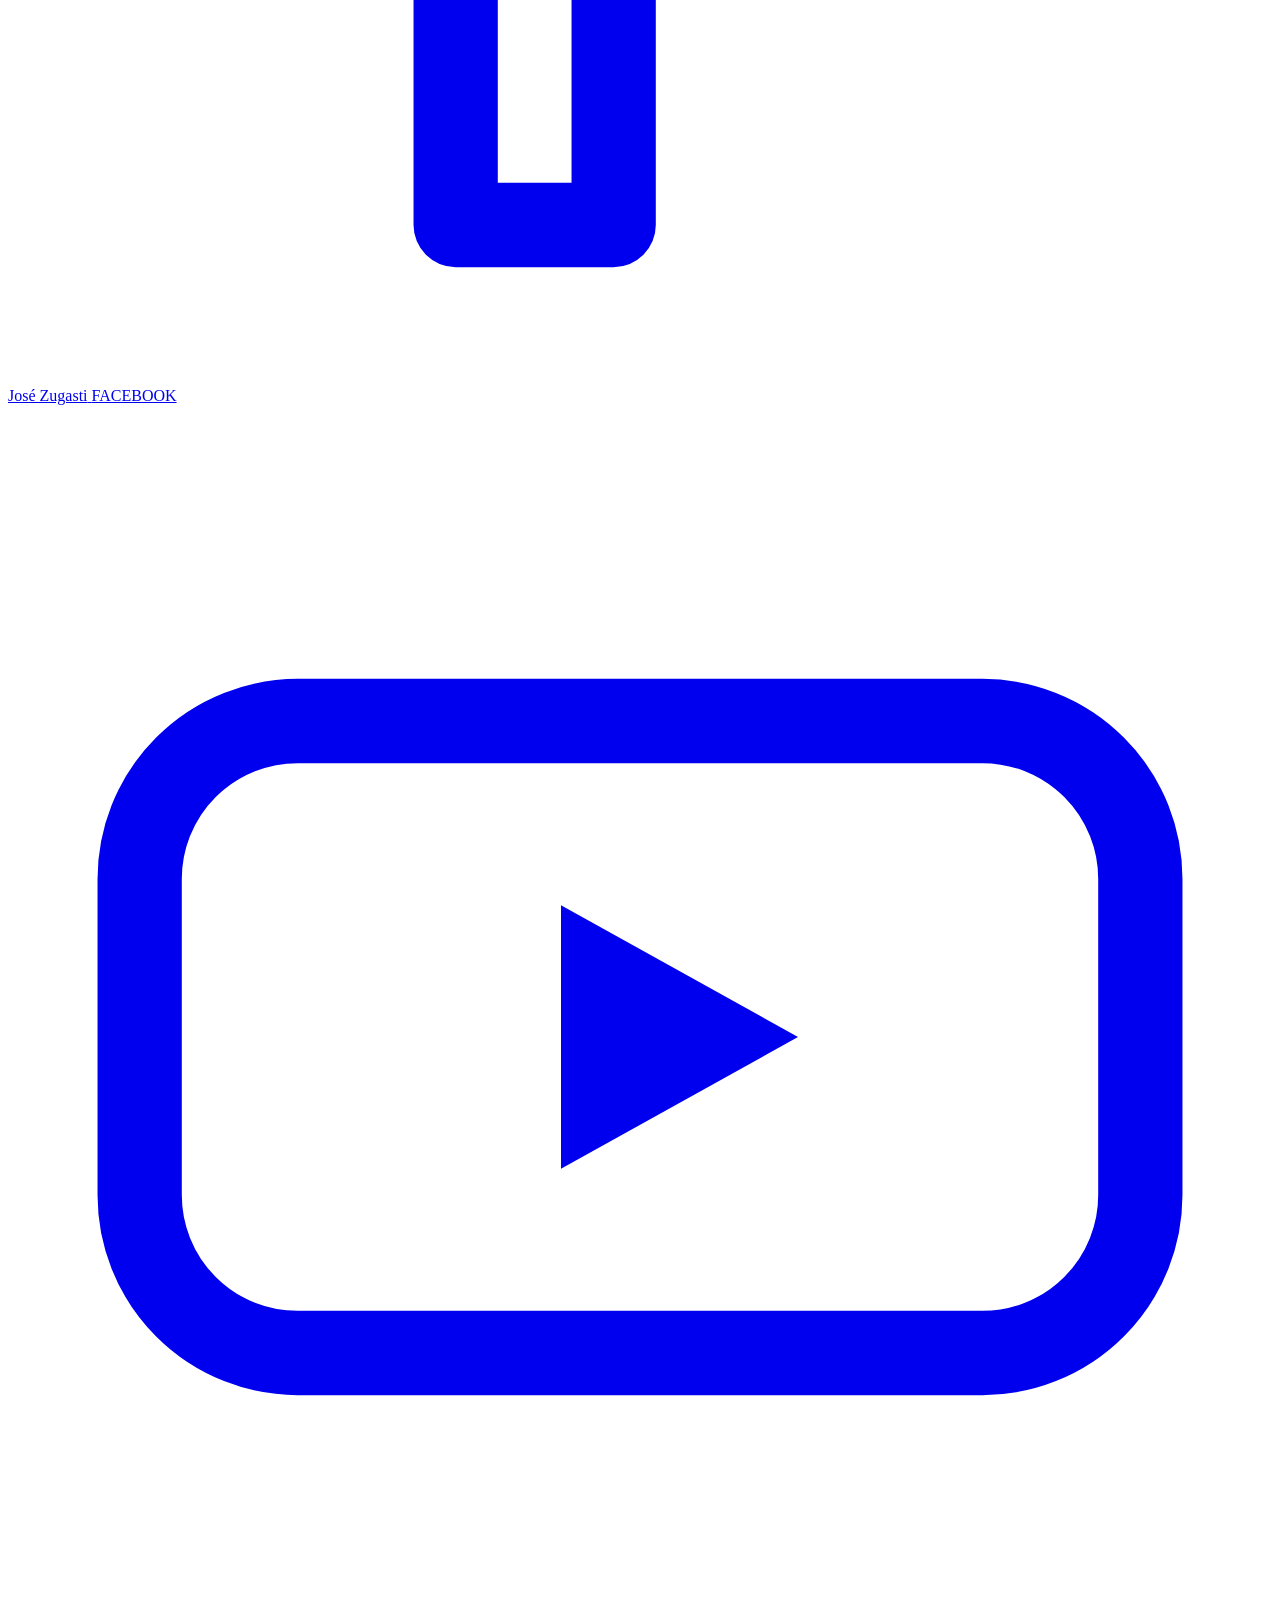
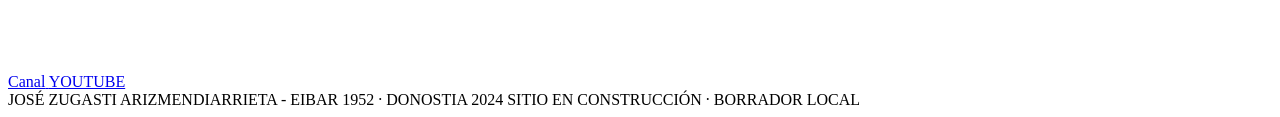
==== commit c2cba4f5: "Add files via upload" ====
--- a/biografia.html
+++ b/biografia.html
@@ -23,6 +23,7 @@
     <a href="exposiciones.html">Exposiciones</a>
     <a href="prensa.html">Prensa</a>
     <a href="entrevistas.html">Entrevistas</a>
+    <a href="canal.html">Canal YouTube</a>
     <a href="taller.html">Taller</a>
     <a href="fundacion.html">Fundación</a>
     <a href="#contacto">Contacto</a>
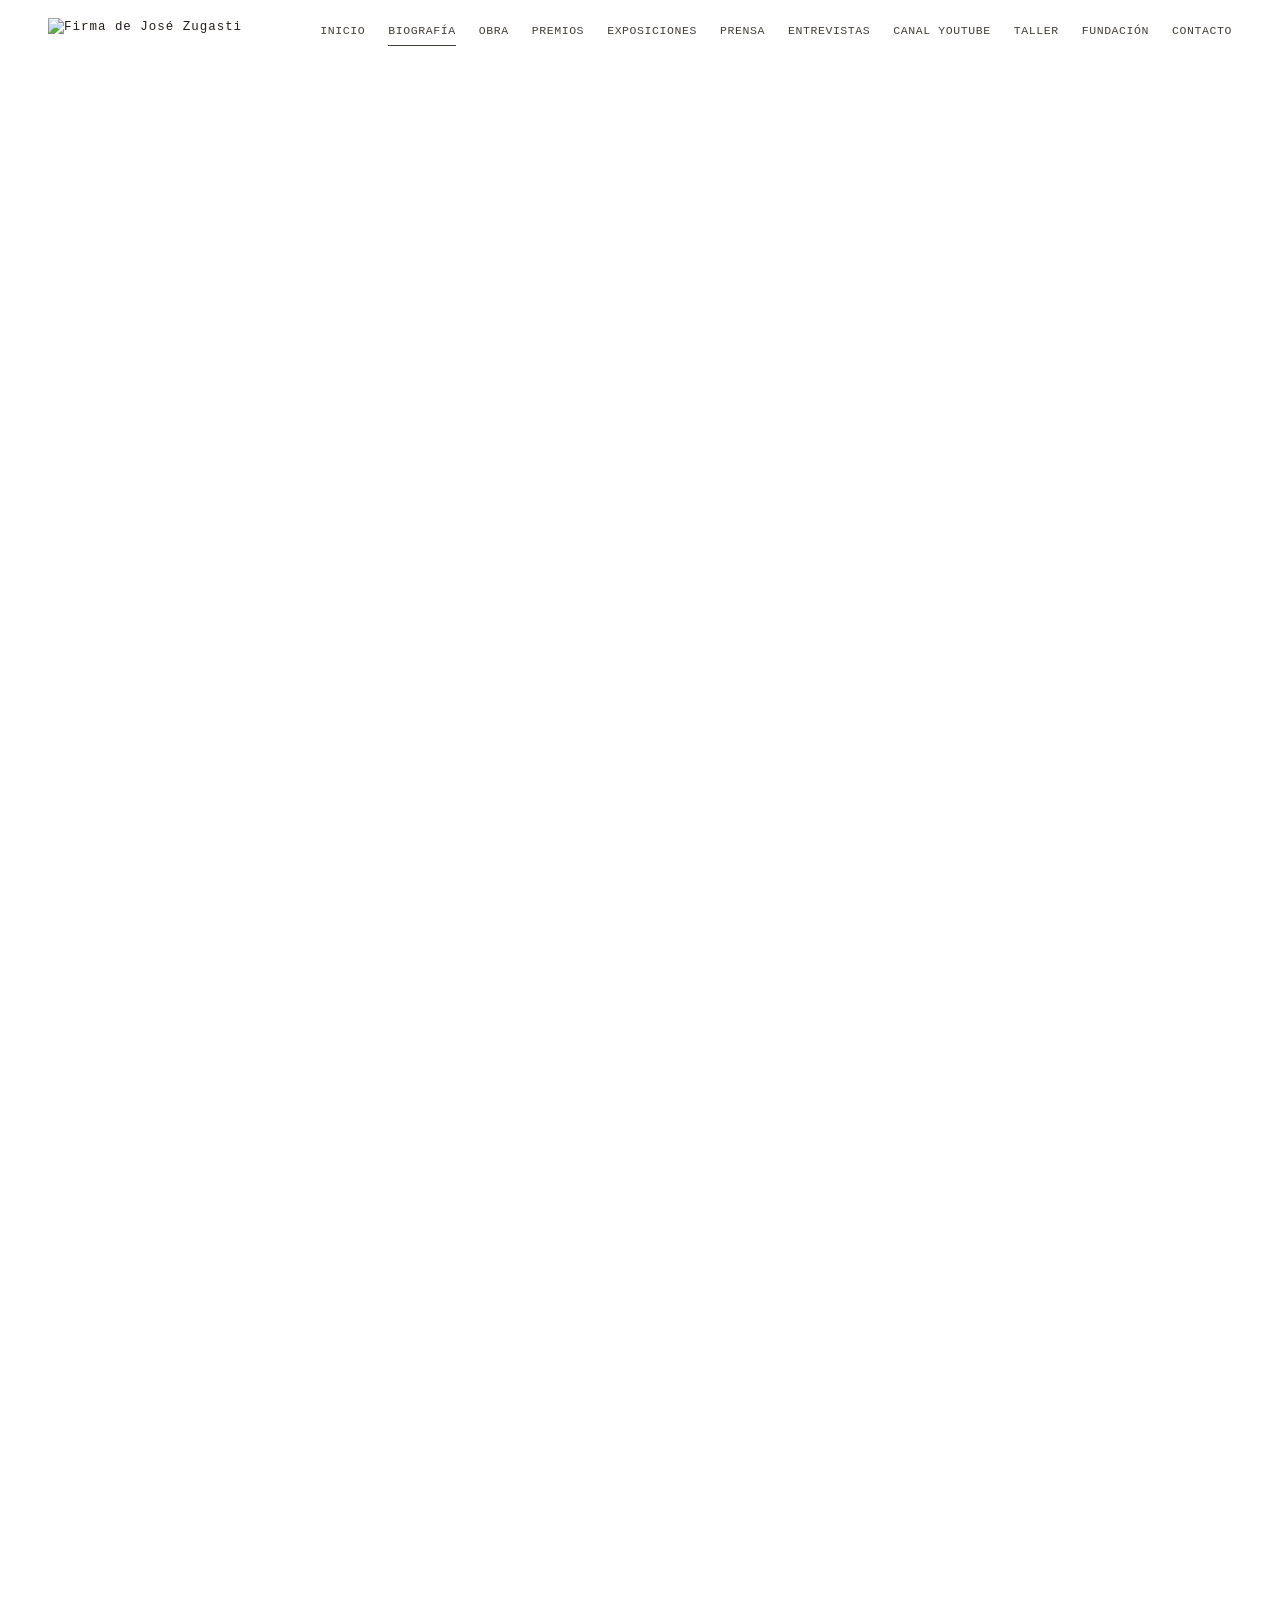
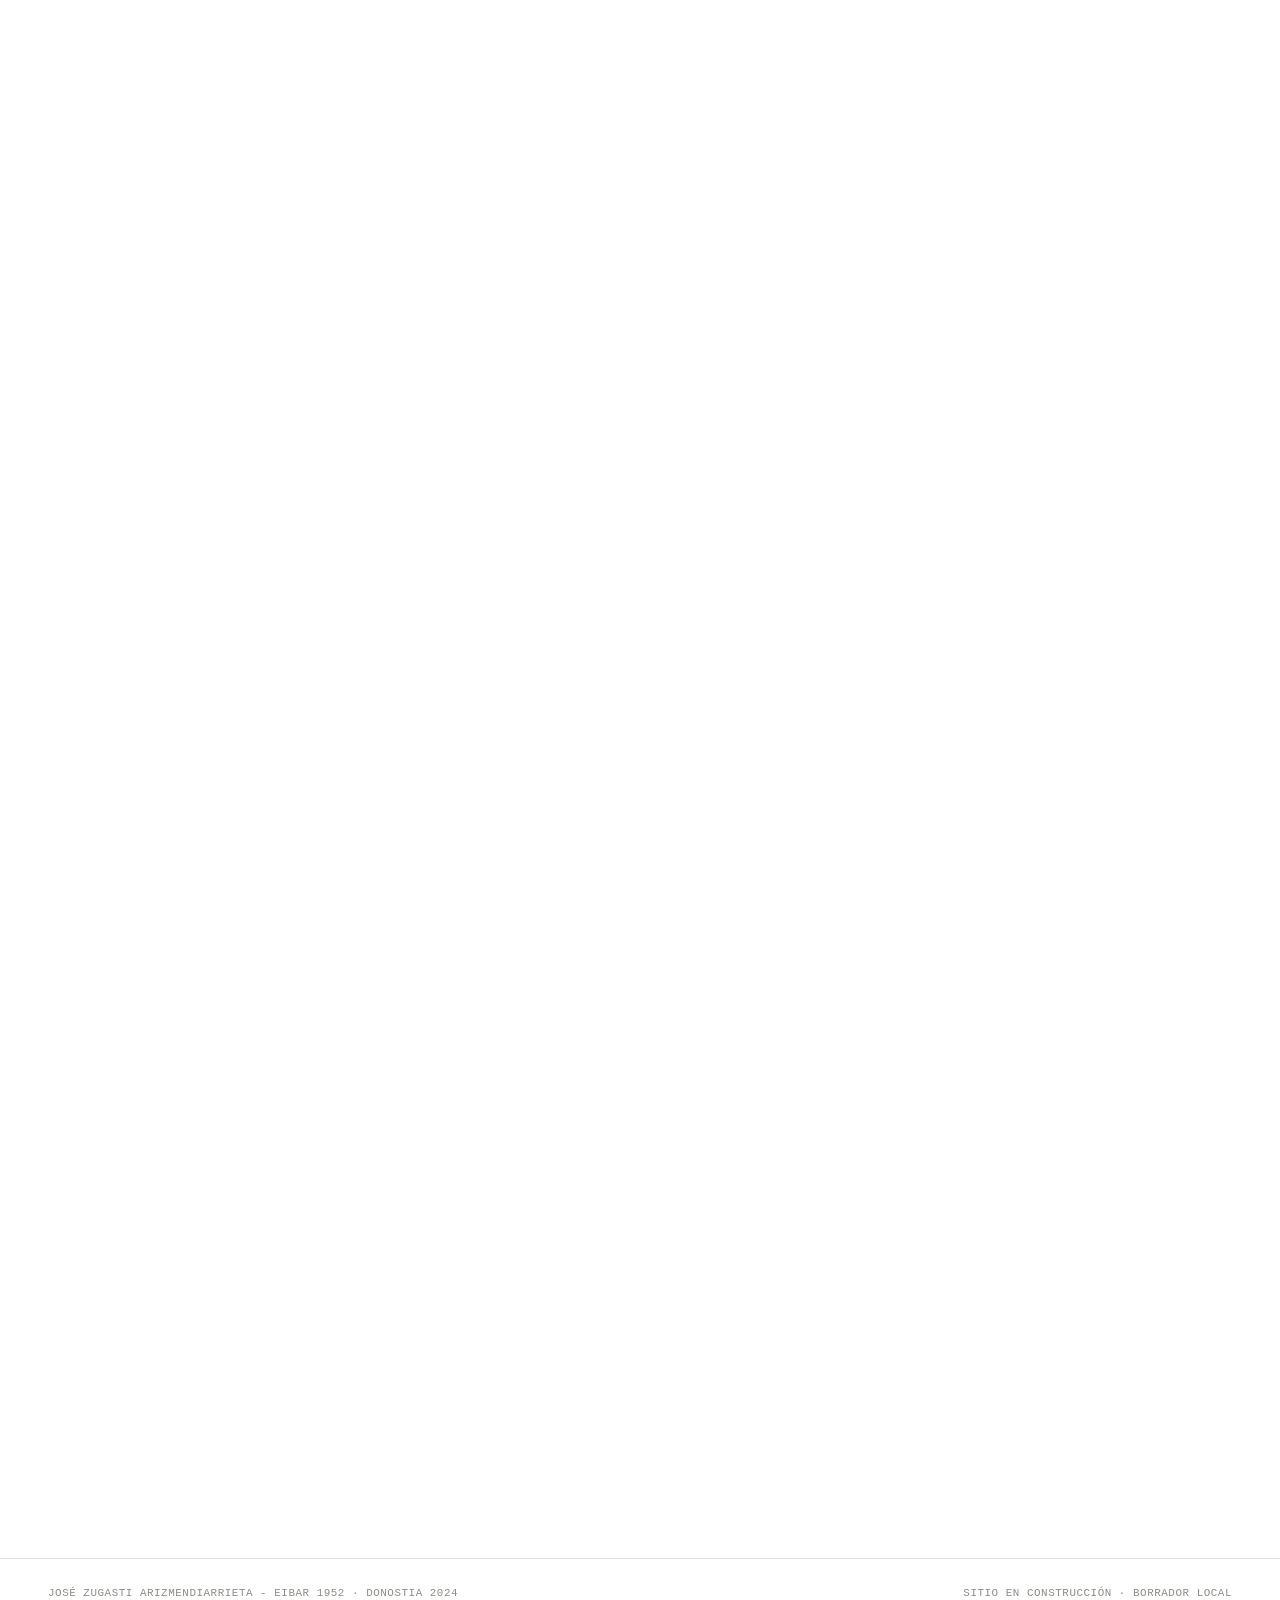
==== commit b6d8b92e: "Add files via upload" ====
--- a/biografia.html
+++ b/biografia.html
@@ -103,7 +103,7 @@
       <a href="mailto:info@josezugasti.com"><span class="s-left"><svg class="ico" viewBox="0 0 24 24" fill="none" stroke="currentColor" stroke-width="1.6" stroke-linecap="round" stroke-linejoin="round"><rect x="3" y="5" width="18" height="14" rx="1.5"/><path d="M3 6.5 12 13 21 6.5"/></svg>info@josezugasti.com</span> <span class="small">EMAIL</span></a>
       <a href="https://www.instagram.com/jzugastia/" target="_blank" rel="noopener"><span class="s-left"><svg class="ico" viewBox="0 0 24 24" fill="none" stroke="currentColor" stroke-width="1.6" stroke-linecap="round" stroke-linejoin="round"><rect x="3.5" y="3.5" width="17" height="17" rx="4.5"/><circle cx="12" cy="12" r="4"/><circle cx="17.2" cy="6.8" r="0.9" fill="currentColor" stroke="none"/></svg>@jzugastia</span> <span class="small">INSTAGRAM</span></a>
       <a href="https://www.facebook.com/jose.zugasti.9/" target="_blank" rel="noopener"><span class="s-left"><svg class="ico" viewBox="0 0 24 24" fill="none" stroke="currentColor" stroke-width="1.6" stroke-linecap="round" stroke-linejoin="round"><path d="M15 8.5h-2a1.5 1.5 0 0 0-1.5 1.5v2H15l-.5 3H11.5v6h-3v-6H6.5v-3h2V9.5A4 4 0 0 1 12.5 5.5H15z"/></svg>José Zugasti</span> <span class="small">FACEBOOK</span></a>
-      <a href="http://www.youtube.com/channel/UCeoMvnB5boapN6mfcv-W1tw" target="_blank" rel="noopener"><span class="s-left"><svg class="ico" viewBox="0 0 24 24" fill="none" stroke="currentColor" stroke-width="1.6" stroke-linecap="round" stroke-linejoin="round"><rect x="2.5" y="6" width="19" height="12" rx="3"/><path d="M10.5 9.5 15 12l-4.5 2.5z" fill="currentColor" stroke="none"/></svg>Canal</span> <span class="small">YOUTUBE</span></a>
+      <a href="https://www.youtube.com/@josezugastiarizmendiarrieta" target="_blank" rel="noopener"><span class="s-left"><svg class="ico" viewBox="0 0 24 24" fill="none" stroke="currentColor" stroke-width="1.6" stroke-linecap="round" stroke-linejoin="round"><rect x="2.5" y="6" width="19" height="12" rx="3"/><path d="M10.5 9.5 15 12l-4.5 2.5z" fill="currentColor" stroke="none"/></svg>Canal</span> <span class="small">YOUTUBE</span></a>
     </div>
   </div>
 </section>
--- a/assets/site.css
+++ b/assets/site.css
@@ -0,0 +1,446 @@
+/* ============ TOKENS ============ */
+:root{
+  --wire: #b9bbb2;
+  --wire-dim: #8a8c84;
+  --canvas: #ece6d4;
+  --canvas-dim: #ded5bd;
+  --ink: #221d16;
+  --oxide: #a1512c;
+  --oxide-dim: #7c4025;
+  --pine: #3c4c40;
+
+  --display: 'Fraunces', serif;
+  --body: 'Archivo', sans-serif;
+  --mono: 'IBM Plex Mono', monospace;
+
+  --wrap: min(1180px, 92vw);
+}
+
+*{ box-sizing: border-box; }
+html{ scroll-behavior: smooth; }
+body{
+  margin:0;
+  background: #fff;
+  color: var(--ink);
+  font-family: var(--body);
+  font-size: 16px;
+  line-height: 1.6;
+  -webkit-font-smoothing: antialiased;
+}
+img{ max-width:100%; display:block; }
+a{ color: inherit; }
+h1,h2,h3{ font-family: var(--display); font-weight: 450; margin: 0; }
+.wrap{ width: var(--wrap); margin-inline: auto; }
+.eyebrow{
+  font-family: var(--mono);
+  font-size: 0.72rem;
+  letter-spacing: 0.16em;
+  text-transform: uppercase;
+  display: inline-flex;
+  align-items: center;
+  gap: 0.6em;
+}
+.eyebrow::before{
+  content:"";
+  width: 22px; height: 1px;
+  background: currentColor;
+  display: inline-block;
+}
+
+/* Placeholder de imagen pendiente (scaffold) */
+.ph{
+  border: 1px dashed var(--wire-dim);
+  background:
+    repeating-linear-gradient(45deg, transparent, transparent 9px, rgba(138,140,132,.08) 9px, rgba(138,140,132,.08) 10px);
+  display:flex; flex-direction:column; align-items:center; justify-content:center;
+  text-align:center; gap:0.4rem; padding:1.2rem;
+  color: var(--wire-dim); font-family: var(--mono); font-size:0.68rem; letter-spacing:0.04em;
+  min-height: 150px;
+}
+.ph .path{ color: var(--oxide-dim); font-size:0.64rem; }
+.ph svg{ width:26px; height:26px; opacity:0.6; }
+
+@media (prefers-reduced-motion: reduce){
+  *{ animation-duration: 0.001ms !important; animation-iteration-count: 1 !important; transition-duration: 0.001ms !important; scroll-behavior: auto !important; }
+}
+
+/* ============ NAV ============ */
+header.site{
+  position: fixed; inset: 0 0 auto 0; z-index: 50;
+  display:flex; align-items:center; justify-content: space-between;
+  padding: 1.1rem clamp(1.2rem, 4vw, 3rem);
+  color: var(--ink);
+  background: linear-gradient(180deg, rgba(255,255,255,.94) 0%, rgba(255,255,255,.62) 65%, rgba(255,255,255,0) 100%);
+}
+.mark{
+  display:flex; align-items:center; gap:0.7rem;
+  font-family: var(--mono); font-size:0.78rem; letter-spacing:0.08em;
+  text-decoration:none; color: inherit;
+}
+.firma-mark{ height: 28px; width: auto; display:block; }
+.header-actions{ display:flex; align-items:center; gap: clamp(1rem,2vw,1.8rem); }
+nav.links{ display:flex; gap: clamp(0.8rem,1.8vw,1.7rem); font-family: var(--mono); font-size:0.72rem; letter-spacing:0.05em; text-transform: uppercase; }
+nav.links a{ text-decoration:none; opacity:0.85; position:relative; white-space:nowrap; }
+nav.links a:hover{ opacity:1; color: var(--oxide-dim); }
+nav.links a::after{
+  content:""; position:absolute; left:0; right:0; bottom:-5px; height:1px;
+  background: currentColor; transform: scaleX(0); transform-origin: left;
+  transition: transform .35s ease;
+}
+nav.links a:hover::after,
+nav.links a.is-active::after{ transform: scaleX(1); }
+.nav-toggle{ display:none; background:none; border:1px solid currentColor; color:inherit; font-family:var(--mono); font-size:0.7rem; padding:0.4rem 0.7rem; letter-spacing:0.08em; cursor:pointer; }
+
+@media (max-width: 1120px){
+  nav.links{
+    position: fixed; inset: 0; background: #fff; color: var(--ink);
+    flex-direction: column; justify-content:center; align-items:flex-start;
+    padding: 2rem clamp(1.4rem,6vw,3rem); gap: 1.4rem; font-size: 1rem;
+    transform: translateY(-100%); transition: transform .45s cubic-bezier(.7,0,.2,1);
+  }
+  nav.links.open{ transform: translateY(0); }
+  .nav-toggle{ display:inline-block; }
+}
+
+/* ============ HERO ============ */
+.hero{
+  position: relative;
+  background: #fff;
+}
+.hero-visual{
+  display:block;
+  width: 100%;
+  height: auto;
+  filter: brightness(1.08) saturate(0.96);
+}
+.hero-copy{
+  padding-top: clamp(2.6rem,6vw,4.4rem);
+  padding-bottom: clamp(3.4rem,7vw,5.4rem);
+}
+.hero-eyebrow{ color: var(--oxide-dim); margin-bottom:1.4rem; }
+.hero .tagline{
+  margin-top: 1.6rem;
+  max-width: 34ch;
+  font-size: 1.12rem;
+  color: #3a352a;
+  font-weight: 400;
+}
+.hero .tagline footer{ color: var(--wire-dim); font-family: var(--mono); font-size: 0.72rem; margin-top:0.6rem; font-style:normal; }
+.hero .years{
+  font-family: var(--mono); color: var(--wire-dim); margin-top: 2.2rem; font-size:0.82rem; letter-spacing:0.1em;
+}
+.hero-social{ display:flex; align-items:center; gap:1.1rem; margin-top: 1.8rem; }
+.hero-social a{ color: var(--ink); display:flex; opacity:0.7; transition: opacity .2s ease, color .2s ease; }
+.hero-social a:hover{ opacity:1; color: var(--oxide); }
+.hero-social svg{ width:19px; height:19px; }
+
+/* ============ SUCESIÓN ZUGASTI ============ */
+.sucesion{ background: #fff; }
+.sucesion .wrap{ max-width: 74ch; }
+.sucesion p{ color:#3a352a; margin:0 0 1.2rem; font-size:1.02rem; }
+.sucesion p:last-child{ margin-bottom:0; }
+
+/* ============ SECTIONS shared ============ */
+section{ padding: clamp(4.5rem,9vw,8rem) 0; }
+.page-main{ padding-top: 4.6rem; }
+.section-head{ max-width: 62ch; margin-bottom: clamp(2.4rem,5vw,4rem); }
+.section-head .eyebrow{ color: var(--oxide-dim); margin-bottom: 1.1rem; }
+.section-head h2{ font-size: clamp(2.1rem, 4.4vw, 3.2rem); }
+.section-head .num{ font-family: var(--mono); font-size:0.72rem; color: var(--wire-dim); }
+.reveal{ opacity:0; transform: translateY(26px); transition: opacity .8s ease, transform .8s cubic-bezier(.2,.7,.2,1); }
+.reveal.in{ opacity:1; transform: translateY(0); }
+.todo{ font-family: var(--mono); font-size: 0.72rem; font-style:italic; margin-top:0.8rem; }
+
+/* ============ 1 · BIO ============ */
+.bio{ background: #fff; }
+.bio .grid{ display:grid; grid-template-columns: 1.5fr 1fr; gap: clamp(2rem,5vw,4.5rem); align-items:start; }
+.bio p{ margin: 0 0 1.3rem; font-size:1.04rem; color: #3a352a; text-align: justify; text-justify: inter-word; hyphens: auto; }
+.bio p.lead{
+  font-family: var(--display); font-style: italic; font-weight:400;
+  font-size: clamp(1.35rem,2.4vw,1.7rem); color: var(--ink); line-height:1.45;
+  margin-bottom: 1.8rem;
+}
+.bio-side{ position:sticky; top: 6rem; }
+.portrait{ border: 1px solid var(--canvas-dim); padding: 0.5rem; background: #fff; }
+.portrait img{
+  width: 100%;
+  aspect-ratio: 4 / 3;
+  object-fit: cover;
+}
+.portrait figcaption{
+  font-family: var(--mono); font-size: 0.7rem; letter-spacing:0.05em;
+  padding: 0.7rem 0.3rem 0.2rem; color:#7c7461;
+}
+.facts{ margin-top: 1.6rem; border-top: 1px solid var(--canvas-dim); padding-top: 1.4rem; }
+.facts dt{ font-family: var(--mono); font-size:0.7rem; letter-spacing:0.08em; text-transform:uppercase; color: var(--oxide-dim); margin-top:0.9rem; }
+.facts dd{ margin: 0.2rem 0 0; font-size: 0.95rem; }
+
+@media (max-width: 860px){
+  .bio .grid{ grid-template-columns: 1fr; }
+  .bio-side{ position:static; max-width: 340px; }
+}
+
+/* ============ 2 · SELECCIÓN DE OBRA (por categorias) ============ */
+.obra{ background: #fff; color: var(--ink); }
+.obra .section-head .eyebrow{ color: var(--oxide-dim); }
+.obra .section-head h2{ color: var(--ink); }
+.obra .section-head .num{ color: var(--wire-dim); }
+/* --- Navegacion de categorias, una sola linea, sin tarjetas --- */
+.obra-tabs{
+  display:flex; flex-wrap:wrap; align-items:center; gap: 0.5rem 1.1rem;
+  font-family: var(--mono); font-size:0.78rem; letter-spacing:0.04em;
+  border-top: 1px solid var(--canvas-dim); border-bottom: 1px solid var(--canvas-dim);
+  padding: 1.1rem 0;
+}
+.obra-tabs a{
+  text-decoration:none; color: var(--wire-dim); position:relative; padding-bottom:2px;
+  transition: color .2s ease;
+}
+.obra-tabs a::after{
+  content:""; position:absolute; left:0; right:0; bottom:-3px; height:1px;
+  background: var(--oxide); transform: scaleX(0); transform-origin:left;
+  transition: transform .3s ease;
+}
+.obra-tabs a:hover{ color: var(--ink); }
+.obra-tabs a.is-active{ color: var(--oxide); }
+.obra-tabs a.is-active::after{ transform: scaleX(1); }
+
+a.ref{
+  align-self:flex-start; display:inline-flex; align-items:center; gap:0.4em; margin-top:1rem;
+  font-family: var(--mono); font-size:0.68rem; letter-spacing:0.05em; text-transform:uppercase;
+  color: var(--oxide); text-decoration:none; border-bottom: 1px solid transparent; padding-bottom:1px;
+  transition: border-color .25s ease;
+}
+a.ref:hover{ border-color: var(--oxide); }
+a.ref::after{ content:"->"; display:inline-block; transition: transform .25s ease; }
+a.ref:hover::after{ transform: translateX(3px); }
+
+/* --- Galerias de obra --- */
+.obra-cat{ margin-top: clamp(3.5rem,7vw,6rem); scroll-margin-top: 5rem; }
+.obra-cat[hidden]{ display:none; }
+.obra-cat > header{
+  display:flex; flex-wrap:wrap; align-items:baseline; gap:0.9rem;
+  border-bottom:1px solid var(--canvas-dim); padding-bottom:0.9rem; margin-bottom:1.8rem;
+}
+.obra-cat > header h3{ font-size:1.5rem; font-style:italic; font-weight:500; color:var(--ink); }
+.obra-cat > header .count{ font-family:var(--mono); font-size:0.7rem; letter-spacing:0.08em; color:var(--wire-dim); }
+.obra-cat > p.intro{ color:#5a5344; font-size:0.95rem; max-width:66ch; margin:0 0 2rem; }
+
+.group-label{
+  font-family:var(--mono); font-size:0.68rem; letter-spacing:0.12em; text-transform:uppercase;
+  color:var(--oxide-dim); margin: 2.6rem 0 1.2rem;
+  display:flex; align-items:center; gap:0.8rem;
+}
+.group-label::after{ content:""; flex:1; height:1px; background:var(--canvas-dim); }
+.group-label:first-of-type{ margin-top:0; }
+
+.gallery{ display:grid; grid-template-columns: repeat(auto-fill, minmax(220px,1fr)); gap:1.5rem 1.2rem; }
+.piece{ margin:0; }
+.piece .shot{
+  display:block; width:100%; padding:0; border:1px solid var(--canvas-dim);
+  background: #fff; cursor: zoom-in;
+  transition: border-color .25s ease, transform .25s ease;
+}
+.piece .shot:hover{ border-color: var(--oxide); transform: translateY(-2px); }
+.piece .shot img{ width:100%; height: 240px; object-fit: contain; padding: 0.7rem; }
+.piece figcaption{ margin-top:0.6rem; font-size:0.85rem; color:#5a5344; line-height:1.4; }
+.piece figcaption .y{
+  font-family:var(--mono); font-size:0.72rem; letter-spacing:0.06em;
+  color:var(--oxide-dim); display:block;
+}
+
+@media (max-width: 520px){
+  .gallery{ grid-template-columns: repeat(auto-fill, minmax(150px,1fr)); gap:1.1rem 0.8rem; }
+  .piece .shot img{ height: 170px; }
+}
+
+/* --- Lightbox --- */
+.lightbox{
+  position: fixed; inset: 0; z-index: 100;
+  background: rgba(10,8,6,.95);
+  display: none; align-items: center; justify-content: center;
+  padding: clamp(1rem,4vw,3rem);
+}
+.lightbox.open{ display:flex; }
+.lightbox figure{ margin:0; max-width: 100%; max-height: 100%; display:flex; flex-direction:column; gap:0.9rem; }
+.lightbox img{ max-width: 100%; max-height: calc(100vh - 9rem); object-fit: contain; margin-inline:auto; }
+.lightbox figcaption{
+  font-family:var(--mono); font-size:0.74rem; letter-spacing:0.04em; color:var(--wire);
+  text-align:center;
+}
+.lightbox figcaption .y{ color: var(--oxide); margin-right:0.6em; }
+.lb-btn{
+  position:absolute; background:none; border:1px solid var(--wire-dim); color:var(--wire);
+  font-family:var(--mono); font-size:0.9rem; width:44px; height:44px; cursor:pointer;
+  display:flex; align-items:center; justify-content:center;
+  transition: color .2s ease, border-color .2s ease;
+}
+.lb-btn:hover{ color:var(--oxide); border-color:var(--oxide); }
+.lb-close{ top: 1.2rem; right: 1.2rem; }
+.lb-prev{ left: 1.2rem; top: 50%; transform: translateY(-50%); }
+.lb-next{ right: 1.2rem; top: 50%; transform: translateY(-50%); }
+
+@media (max-width: 620px){
+  .lb-prev{ left: 0.6rem; }
+  .lb-next{ right: 0.6rem; }
+}
+
+/* ============ 3 · PREMIOS ============ */
+.premios{ background: #fff; }
+.timeline{ border-top: 1px solid var(--canvas-dim); }
+.tl-row{
+  display:grid; grid-template-columns: 110px 1fr auto; gap: 1.4rem; align-items:center;
+  padding: 1.3rem 0; border-bottom: 1px solid var(--canvas-dim);
+}
+.tl-row .yr{ font-family: var(--mono); font-size:0.95rem; color: var(--oxide-dim); }
+.tl-row .ev{ font-size: 1rem; }
+.tl-row .ev .tag{ font-family: var(--mono); font-size:0.68rem; color: var(--wire-dim); text-transform:uppercase; letter-spacing:0.06em; display:block; margin-top:0.25rem; }
+.tl-row .thumb{ width:76px; height:76px; min-height:0; padding:0.4rem; }
+.tl-row .thumb-media{
+  width: 76px;
+  height: 76px;
+  object-fit: cover;
+  border: 1px solid var(--canvas-dim);
+}
+.tl-row .thumb svg{ width:18px; height:18px; }
+
+.colecciones{ margin-top: clamp(3rem,6vw,4.5rem); }
+.colecciones h3{ font-size:1.2rem; font-style:italic; font-weight:500; margin-bottom:1.2rem; }
+.chips{ display:flex; flex-wrap:wrap; gap: 0.6rem; }
+.chip{ font-family: var(--mono); font-size:0.74rem; border:1px solid var(--pine); color: var(--pine); padding: 0.45rem 0.85rem; letter-spacing:0.02em; }
+
+@media (max-width: 620px){
+  .tl-row{ grid-template-columns: 80px 1fr; }
+  .tl-row .thumb{ display:none; }
+}
+
+/* ============ 4 · EXPOSICIONES ============ */
+.expos{ background: #fff; color: var(--ink); }
+.expos .section-head .eyebrow{ color: var(--oxide-dim); }
+.expos .section-head h2{ color: var(--ink); }
+.expos .section-head .num{ color: var(--wire-dim); }
+.expo-grid{ display:grid; grid-template-columns: 1.1fr 0.9fr; gap: clamp(2rem,5vw,4rem); align-items:start; }
+.expo-col h3{ font-size:1.15rem; font-style:italic; font-weight:500; color:var(--ink); margin-bottom:1.1rem; }
+.expo-list{ list-style:none; margin:0; padding:0; border-top:1px solid var(--canvas-dim); }
+.expo-list li{ display:grid; grid-template-columns: 92px 1fr; gap:1rem; padding:0.85rem 0; border-bottom:1px solid var(--canvas-dim); font-size:0.95rem; }
+.expo-list li .y{ font-family:var(--mono); font-size:0.82rem; color:var(--wire-dim); }
+.expo-list li .p{ color:#5a5344; }
+.expo-list li .p b{ color:var(--ink); font-weight:500; }
+.expo-feature{ margin-top:1.4rem; }
+.expo-feature img{
+  width: 100%;
+  aspect-ratio: 16 / 10;
+  object-fit: cover;
+  border: 1px solid var(--canvas-dim);
+}
+.expo-feature figcaption{ font-family:var(--mono); font-size:0.68rem; color:var(--wire-dim); margin-top:0.6rem; }
+
+@media (max-width: 780px){ .expo-grid{ grid-template-columns:1fr; } }
+
+/* Listas largas plegables (individuales / colectivas completas) */
+.expo-more{ margin-top: 1.6rem; }
+.expo-more > summary{
+  cursor: pointer; list-style: none;
+  font-family: var(--mono); font-size: 0.7rem; letter-spacing: 0.1em; text-transform: uppercase;
+  color: var(--oxide); padding: 0.7rem 0; border-top: 1px solid var(--canvas-dim);
+}
+.expo-more > summary::-webkit-details-marker{ display:none; }
+.expo-more > summary::before{ content:"+ "; }
+.expo-more[open] > summary::before{ content:"- "; }
+.expo-more > summary:hover{ color: var(--ink); }
+
+/* Bloques apilados a todo el ancho (listado completo) */
+.expo-block{ margin-top: clamp(3rem,6vw,4.5rem); }
+.expo-block:first-of-type{ margin-top: 0; }
+.expo-block > h3{ font-size:1.3rem; font-style:italic; font-weight:500; color:var(--ink); }
+.expo-block > .note{ font-family:var(--mono); font-size:0.7rem; letter-spacing:0.06em; color:var(--wire-dim); margin:0.5rem 0 1.3rem; }
+.expo-block .expo-list li{ grid-template-columns: 118px 1fr; }
+@media (max-width: 560px){
+  .expo-block .expo-list li{ grid-template-columns: 1fr; gap:0.25rem; }
+}
+
+/* Galeria de fotos de exposiciones */
+.expo-shots{ margin-top: clamp(3rem,6vw,4.5rem); }
+.expo-shots h3{ font-size:1.15rem; font-style:italic; font-weight:500; color:var(--ink); margin-bottom:1.4rem; }
+
+/* ============ 4b · SALA / SUBSECCIONES CLARAS ============ */
+.gallery-light .piece .shot{ background:#fff; border-color: var(--canvas-dim); }
+.gallery-light .piece figcaption{ color:#5a5344; }
+.gallery-light .piece figcaption .y{ color: var(--oxide-dim); }
+
+/* ============ 5 · PRENSA ============ */
+.prensa{ background: #fff; }
+.press-list{ display:grid; grid-template-columns: repeat(auto-fit, minmax(260px,1fr)); gap: 1.1rem; }
+.press-card{
+  border:1px solid var(--canvas-dim); background:#fff; padding:1.4rem 1.3rem;
+  display:flex; flex-direction:column; gap:0.5rem; text-decoration:none; color:inherit;
+  transition: border-color .25s ease, transform .25s ease;
+}
+.press-card .press-thumb{
+  width: 100%;
+  aspect-ratio: 4 / 3;
+  object-fit: cover;
+  border: 1px solid var(--canvas-dim);
+  margin-bottom: 0.4rem;
+}
+.press-card:hover{ border-color: var(--oxide); transform: translateY(-2px); }
+.press-card .src{ font-family:var(--mono); font-size:0.66rem; letter-spacing:0.08em; text-transform:uppercase; color:var(--oxide-dim); }
+.press-card .head{ font-family:var(--display); font-style:italic; font-size:1.1rem; }
+.press-card .dek{ font-size:0.88rem; color:#5a5344; }
+
+/* ============ 6 · TALLER ============ */
+.taller{ background: #fff; }
+.taller .grid{ display:grid; grid-template-columns: 1fr 1fr; gap: clamp(2rem,5vw,4rem); align-items:center; }
+.taller h2{ font-size: clamp(2rem,4.4vw,3rem); }
+.taller p{ max-width: 42ch; margin: 1.2rem 0; color:#3a352a; }
+.taller .cta{
+  display:inline-flex; align-items:center; gap:0.5em; margin-top:0.4rem;
+  font-family:var(--mono); font-size:0.78rem; letter-spacing:0.04em; text-transform:uppercase;
+  color:var(--pine); text-decoration:none; border-bottom:1px solid var(--pine); padding-bottom:2px;
+}
+.taller figure{
+  margin: 0;
+}
+.taller figure img{
+  width: 100%;
+  aspect-ratio: 4 / 3;
+  object-fit: cover;
+  border: 1px solid rgba(34,29,22,0.12);
+}
+.taller .ph{ min-height:280px; }
+.taller figure figcaption{
+  font-family: var(--mono); font-size:0.68rem; letter-spacing:0.05em;
+  color:#7c7461; margin-top:0.6rem;
+}
+.taller .shots{ display:grid; gap:1.2rem; }
+@media (max-width: 780px){ .taller .grid{ grid-template-columns:1fr; } }
+
+/* ============ CONTACTO / FOOTER ============ */
+.contacto{ background: #fff; color: var(--ink); }
+.contacto .wrap{ display:grid; grid-template-columns: 1.2fr 1fr; gap: 3rem; align-items:end; }
+.contacto .lead-line{ color: #3a352a; max-width: 40ch; }
+.social{ display:flex; flex-direction:column; gap:0; border-top:1px solid var(--canvas-dim); }
+.social a{
+  display:flex; align-items:center; justify-content:space-between;
+  text-decoration:none; color: var(--ink);
+  padding: 1.05rem 0; border-bottom: 1px solid var(--canvas-dim);
+  font-family: var(--mono); font-size:0.86rem; letter-spacing:0.03em;
+  transition: color .25s ease, padding-left .25s ease;
+}
+.social a:hover{ color: var(--oxide); padding-left: 0.4rem; }
+.social a span.small{ color: var(--wire-dim); font-size:0.72rem; }
+.social .s-left{ display:flex; align-items:center; gap:0.9rem; }
+.social .ico{ width:18px; height:18px; flex-shrink:0; opacity:0.75; transition: opacity .25s ease; }
+.social a:hover .ico{ opacity:1; }
+
+@media (max-width: 860px){
+  .contacto .wrap{ grid-template-columns: 1fr; }
+}
+
+footer.credit{
+  background: #fff; color: var(--wire-dim);
+  border-top: 1px solid rgba(34,29,22,.12);
+  padding: 1.6rem clamp(1.2rem,4vw,3rem);
+  display:flex; justify-content:space-between; flex-wrap:wrap; gap:0.6rem;
+  font-family: var(--mono); font-size:0.68rem; letter-spacing:0.05em;
+}
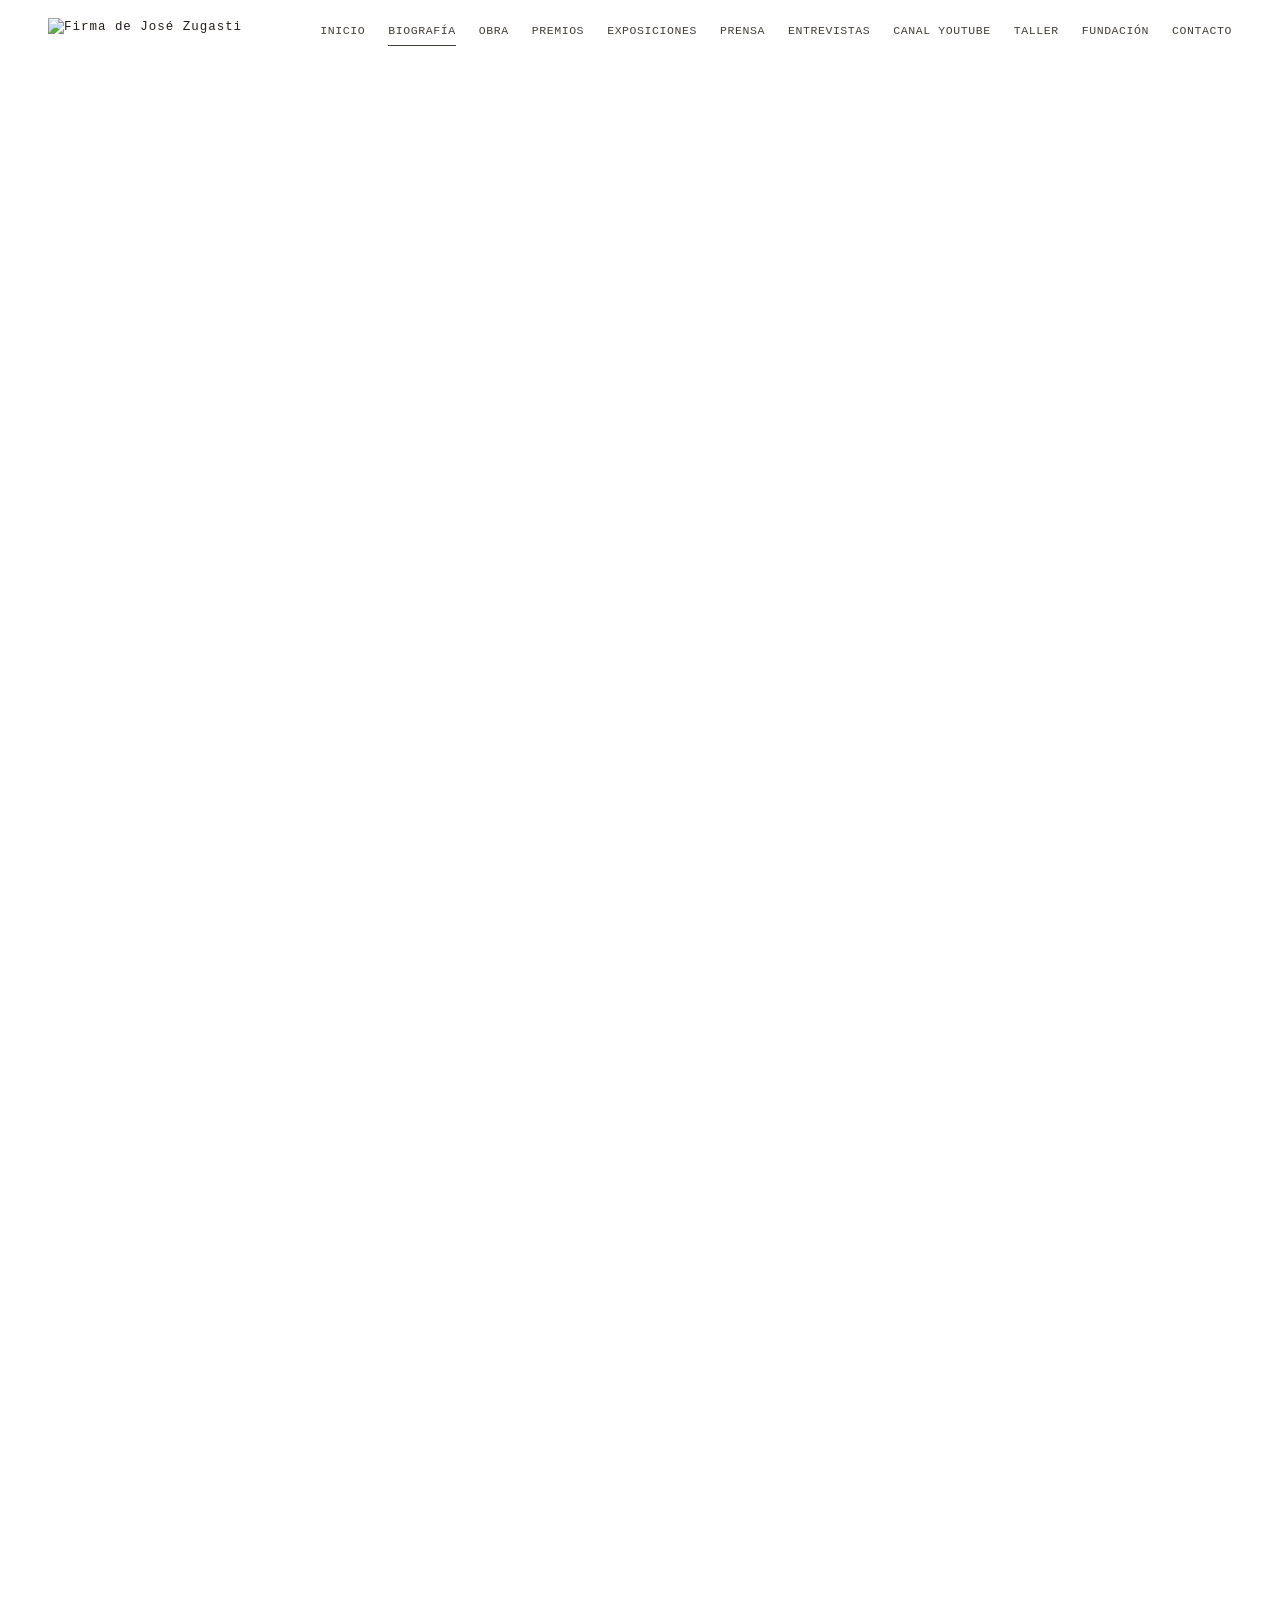
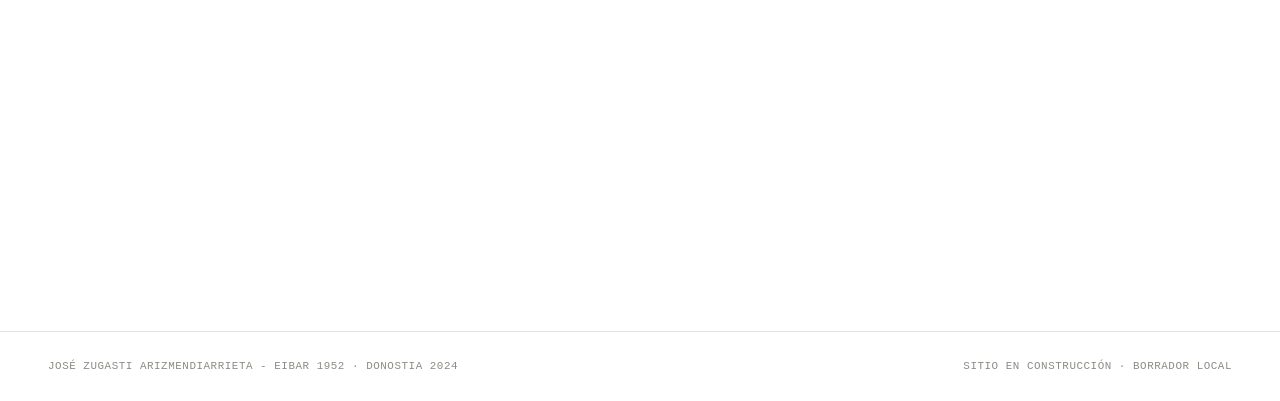
==== commit 9ab1760f: "Add files via upload" ====
--- a/biografia.html
+++ b/biografia.html
@@ -9,6 +9,24 @@
 <link rel="preconnect" href="https://fonts.gstatic.com" crossorigin>
 <link href="https://fonts.googleapis.com/css2?family=Fraunces:ital,opsz,wght@0,9..144,300;0,9..144,450;0,9..144,600;1,9..144,400;1,9..144,500&family=Archivo:wght@400;500;600&family=IBM+Plex+Mono:wght@400;500&display=swap" rel="stylesheet">
 <link rel="stylesheet" href="assets/site.css">
+<style>
+  .bio-fig{ margin: 2.2rem auto 2.6rem; text-align:center; clear: both; }
+  .bio-fig .pics{ display:flex; gap: 0.9rem; justify-content:center; align-items:flex-end; }
+  .bio-fig img{ display:block; max-width:100%; max-height: 520px; width:auto; height:auto; box-shadow: 0 6px 24px rgba(0,0,0,0.08); }
+  .bio-fig .pics.pair img{ max-width: calc(50% - 0.45rem); max-height: 400px; }
+  .bio-fig figcaption{ font-family: var(--mono); font-size: 0.72rem; letter-spacing: 0.04em; color:#7c7461; margin-top: 0.8rem; }
+  .bio-fig.v{ width: 32%; margin: 0.4rem 0 1.4rem; clear: both; text-align:left; }
+  .bio-fig.v img{ width:100%; max-height:none; }
+  .bio-fig.v.left{ float:left; margin-right: 2rem; }
+  .bio-fig.v.right{ float:right; margin-left: 2rem; }
+  .bio-fig.v.right figcaption{ text-align:right; }
+  .bio-text::after{ content:""; display:block; clear:both; }
+  @media (max-width: 640px){
+    .bio-fig.v, .bio-fig.v.left, .bio-fig.v.right{ float:none; width:auto; margin: 2rem auto 2.2rem; text-align:center; }
+    .bio-fig.v img{ width:auto; max-width:100%; max-height: 420px; margin: 0 auto; }
+    .bio-fig.v.right figcaption{ text-align:center; }
+  }
+</style>
 </head>
 <body>
 <header class="site">
@@ -34,7 +52,7 @@
 <main class="page-main">
   <section class="bio reveal">
     <div class="wrap grid">
-      <div>
+      <div class="bio-text">
         <div class="section-head">
           <div class="eyebrow">01 · Biografía</div>
         </div>
@@ -47,37 +65,49 @@
 
         <p>En 1982 se instala definitivamente en San Sebastián, donde vive hasta su fallecimiento y donde nacen sus tres hijos. Participa en los tres certámenes de Arteder, Ferias de Arte Contemporáneo de Bilbao, y trabaja en su estudio de San Sebastián compaginando su trabajo individual con las clases de plástica.</p>
 
+        <figure class="bio-fig"><div class="pics"><img src="assets/img/bio-soldando-bicicleta-1986.jpg" alt="Trabajando en El hombre de la bicicleta en su taller, 1986. Foto: Juantxo Egaña" loading="lazy" decoding="async"></div><figcaption>Trabajando en El hombre de la bicicleta en su taller, 1986. Foto: Juantxo Egaña</figcaption></figure>
+
         <p>Preocupado por la figura humana, comienza a romper la forma exterior de sus cuadros, que aparecen poco a poco como trozos de paredes desconchadas. Sus curvas y grafismos figurativos le sugieren varillas de hierro de diferentes grosores, surgiendo de forma paulatina la tercera dimensión apoyándose en sus magníficos dibujos de carácter claramente expresionista. El dibujo acompañaría a Zugasti en toda su obra escultórica.</p>
+
+        <figure class="bio-fig"><div class="pics"><img src="assets/img/bio-dibujo-carboncillo.jpg" alt="Dibujo a carboncillo" loading="lazy" decoding="async"></div><figcaption>Dibujo a carboncillo</figcaption></figure>
 
         <p>En 1984 realiza su primera escultura figurativa, con varillas de alambre, siendo éste el material que utilizaría en todos sus procesos y etapas creativas: material humilde y pobre ligado a la actividad industrial de la localidad de su nacimiento. Ese mismo año contrae matrimonio con Yolanda Bernardo, quien le acompaña y apoya en su trayectoria vital y profesional.</p>
 
+        <figure class="bio-fig"><div class="pics"><img src="assets/img/bio-esculturas-figurativas-sala.jpg" alt="Esculturas de su etapa figurativa en una exposición" loading="lazy" decoding="async"></div><figcaption>Esculturas de su etapa figurativa en una exposición</figcaption></figure>
+
+        <figure class="bio-fig v right"><div class="pics"><img src="assets/img/bio-montaje-escultura-publica.jpg" alt="Durante el montaje de una de sus esculturas públicas" loading="lazy" decoding="async"></div><figcaption>Durante el montaje de una de sus esculturas públicas</figcaption></figure>
+
         <p>Tras el premio de pintura de Noveles de Gipuzkoa, gana otros premios como el C.A. Municipal de Vitoria y, ya en escultura, los premios Bancaixa de Valencia y Caja Vital de Álava. Más adelante la entidad Ría 2000 del Ayuntamiento de Bilbao premia ubicar su proyecto de obra pública <em>A la deriva</em> (2002) en el nuevo Bilbao, rememorando los astilleros de Euskalduna. A partir de aquí se suceden las oportunidades de instalar obras en espacios públicos: Lemoa (Bizkaia), Ayuntamiento de Pinto (Madrid), Ceutí (Murcia), Salvatierra (Álava), Palma de Mallorca, Donostia, y en su villa natal de Eibar.</p>
+
+        <figure class="bio-fig"><div class="pics"><img src="assets/img/bio-escultura-publica-nieve.jpg" alt="Una de sus esculturas en el espacio público" loading="lazy" decoding="async"></div><figcaption>Una de sus esculturas en el espacio público</figcaption></figure>
 
         <p>La obra de Zugasti se distancia de los modelos tradicionales para explorar nuevas posibilidades formales. Su aportación se sitúa en esta línea de renovación, introduciendo una escultura basada en la ligereza, la transparencia y la fragmentación.</p>
 
+        <figure class="bio-fig"><div class="pics"><img src="assets/img/bio-taller-anos-90.jpg" alt="José Zugasti en su taller" loading="lazy" decoding="async"></div><figcaption>José Zugasti en su taller</figcaption></figure>
+
         <p>La idea de la forma y su desarrollo en el espacio gravitatorio es fundamental para penetrar en la obra de Zugasti: conceptos como la representación visual del peso, la ligereza, la fragilidad e inestabilidad de los cuerpos grávidos son ideas clave en el devenir de sus trabajos. La supresión de la masa y la desnudez resultante en sus líneas y formas serán de aquí en adelante fundamentos importantes en su evolución. Distintos materiales en diversos grosores de alambres y aceros, las interacciones de estas formas y sus sugerencias en el lenguaje visual, sus relaciones con la línea y lo ortogonal que lo amarran, y al final también la huella del tiempo y la herida de esa época industrial, estética que marcó su infancia eibarresa.</p>
+
+        <figure class="bio-fig"><div class="pics"><img src="assets/img/bio-trabajando-alambre.jpg" alt="Trabajando el alambre en su taller" loading="lazy" decoding="async"></div><figcaption>Trabajando el alambre en su taller</figcaption></figure>
 
         <p>En 2011 problemas de salud le obligan e impulsan a cambiar de soportes creativos. Se asoma una nueva fase creativa: renace en una pintura que le permite trabajar soportes más llevaderos como las témperas y los acrílicos y, al tiempo, por su esencial interés en el movimiento, se interesa y penetra también en la videocreación. Es la mar de Lekeitio y, sobre todo, de Donostia —donde reside desde 1982 en contacto diario— la que le cautivará en esta nueva fase de vida creativa. Si primero fue la estética industrial eibarresa de su infancia y adolescencia la que le marcaba, será ahora la mar que visiona en sus paseos diarios, atraído por su diversidad de carácter y movimiento, inquietud siempre presente en su obra. Como en su fase anterior, prescinde de la masa cerrada y va descubriendo lo que él entiende como esencial: la forma y sus interacciones, su expresión y funcionamiento en la naturaleza y el espacio abierto, y al tiempo su metáfora con respecto a lo humano, en el variado abanico que reside entre la calma y la violencia.</p>
 
+        <figure class="bio-fig"><div class="pics"><img src="assets/img/bio-revisando-dibujos.jpg" alt="Revisando sus dibujos en el taller" loading="lazy" decoding="async"></div><figcaption>Revisando sus dibujos en el taller</figcaption></figure>
+
         <p>En sus últimos años navega ya por el mundo de las esferas, una idea total del universo donde micro y macrocosmos se funden en una misma evolución y desarrollo.</p>
+
+        <figure class="bio-fig"><div class="pics"><img src="assets/img/bio-taller-perfil.jpg" alt="En su taller, entre esculturas" loading="lazy" decoding="async"></div><figcaption>En su taller, entre esculturas</figcaption></figure>
 
         <p>En su dilatada trayectoria ha realizado numerosas muestras individuales, siendo representado sobre todo por la Galería Vanguardia de Bilbao. Entre sus retrospectivas destacan las de la Sala Kubo en Donostia (2009) y Portalea en Eibar, su lugar de nacimiento (2016). Ha participado asiduamente en ferias internacionales como Arco, London Art Fair, Berlín y Colonia.</p>
 
         <p>Tiene obras en colecciones de museos como Artium, el Museo de Bellas Artes de Bilbao, el Museo San Telmo y el Museo Diocesano de Donostia, los Gobiernos Balear y Vasco, las Juntas Generales de Bizkaia y los ayuntamientos de Bilbao, Donostia, Eibar, Ceutí (Murcia) y Pinto (Madrid). También en entidades privadas como el Colegio de Ingenieros de Caminos del País Vasco, Bancaixa de Barcelona y Valencia, y Kutxabank, así como en colecciones particulares.</p>
 
         <p>En febrero de 2024 surgen nuevos problemas de salud, lo que no impide que siguiera con su actividad creativa, adaptándose a la nueva realidad con enorme fortaleza y calidad humana. José Zugasti fallece en su domicilio el 14 de diciembre de 2024, rodeado del cariño de su familia.</p>
+
+        <figure class="bio-fig"><div class="pics"><img src="assets/img/bio-taller-ultimos-anos.jpg" alt="José Zugasti en su taller, en sus últimos años" loading="lazy" decoding="async"></div><figcaption>José Zugasti en su taller, en sus últimos años</figcaption></figure>
       </div>
 
       <aside class="bio-side">
-        <figure class="portrait">
-          <img src="assets/img/retrato.jpg" alt="José Zugasti en su taller" loading="lazy" decoding="async">
-          <figcaption>José Zugasti en su taller</figcaption>
-        </figure>
-        <figure class="portrait" style="margin-top:1.4rem;">
-          <img src="assets/img/retrato-estudio.jpg" alt="José Zugasti en su taller, 2023" loading="lazy" decoding="async">
-          <figcaption>José Zugasti en su taller, 2023</figcaption>
-        </figure>
-        <dl class="facts">
+        <dl class="facts" style="margin-top:0;">
           <dt>Nacimiento</dt>
           <dd>Eibar, Gipuzkoa · 1952</dd>
           <dt>Formación</dt>
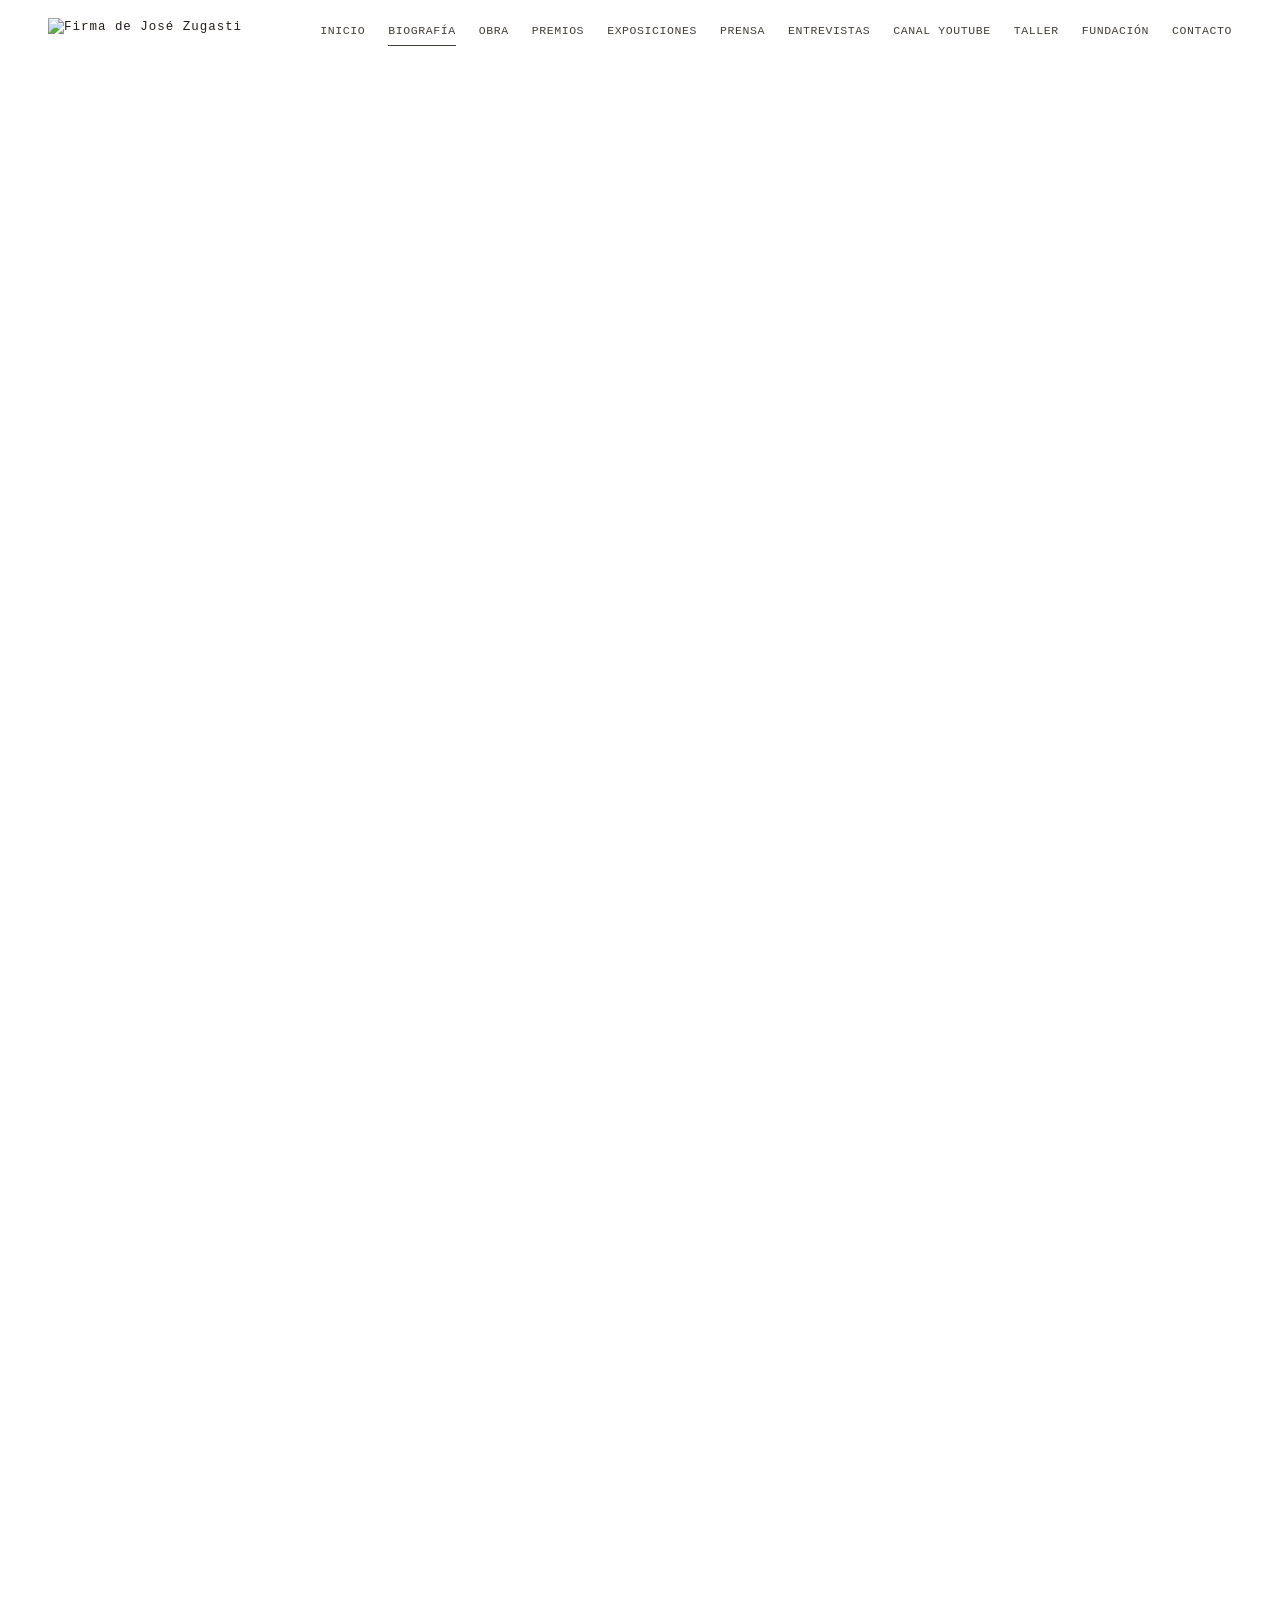
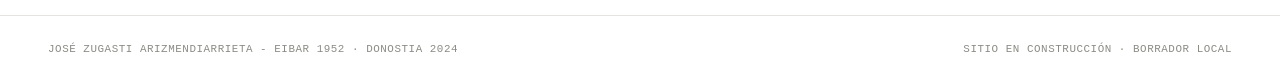
==== commit 72f300df: "Add files via upload" ====
--- a/biografia.html
+++ b/biografia.html
@@ -65,37 +65,37 @@
 
         <p>En 1982 se instala definitivamente en San Sebastián, donde vive hasta su fallecimiento y donde nacen sus tres hijos. Participa en los tres certámenes de Arteder, Ferias de Arte Contemporáneo de Bilbao, y trabaja en su estudio de San Sebastián compaginando su trabajo individual con las clases de plástica.</p>
 
-        <figure class="bio-fig"><div class="pics"><img src="assets/img/bio-soldando-bicicleta-1986.jpg" alt="Trabajando en El hombre de la bicicleta en su taller, 1986. Foto: Juantxo Egaña" loading="lazy" decoding="async"></div><figcaption>Trabajando en El hombre de la bicicleta en su taller, 1986. Foto: Juantxo Egaña</figcaption></figure>
+        <figure class="bio-fig"><div class="pics"><img src="assets/img/bio-soldando-bicicleta-1986.jpg" alt="Trabajando en El hombre de la bicicleta en su taller, 1986. Foto: Juantxo Egaña" loading="lazy" decoding="async"></div></figure>
 
         <p>Preocupado por la figura humana, comienza a romper la forma exterior de sus cuadros, que aparecen poco a poco como trozos de paredes desconchadas. Sus curvas y grafismos figurativos le sugieren varillas de hierro de diferentes grosores, surgiendo de forma paulatina la tercera dimensión apoyándose en sus magníficos dibujos de carácter claramente expresionista. El dibujo acompañaría a Zugasti en toda su obra escultórica.</p>
 
-        <figure class="bio-fig"><div class="pics"><img src="assets/img/bio-dibujo-carboncillo.jpg" alt="Dibujo a carboncillo" loading="lazy" decoding="async"></div><figcaption>Dibujo a carboncillo</figcaption></figure>
+        <figure class="bio-fig"><div class="pics"><img src="assets/img/bio-dibujo-carboncillo.jpg" alt="Dibujo a carboncillo" loading="lazy" decoding="async"></div></figure>
 
         <p>En 1984 realiza su primera escultura figurativa, con varillas de alambre, siendo éste el material que utilizaría en todos sus procesos y etapas creativas: material humilde y pobre ligado a la actividad industrial de la localidad de su nacimiento. Ese mismo año contrae matrimonio con Yolanda Bernardo, quien le acompaña y apoya en su trayectoria vital y profesional.</p>
 
-        <figure class="bio-fig"><div class="pics"><img src="assets/img/bio-esculturas-figurativas-sala.jpg" alt="Esculturas de su etapa figurativa en una exposición" loading="lazy" decoding="async"></div><figcaption>Esculturas de su etapa figurativa en una exposición</figcaption></figure>
+        <figure class="bio-fig"><div class="pics"><img src="assets/img/bio-esculturas-figurativas-sala.jpg" alt="Esculturas de su etapa figurativa en una exposición" loading="lazy" decoding="async"></div></figure>
 
-        <figure class="bio-fig v right"><div class="pics"><img src="assets/img/bio-montaje-escultura-publica.jpg" alt="Durante el montaje de una de sus esculturas públicas" loading="lazy" decoding="async"></div><figcaption>Durante el montaje de una de sus esculturas públicas</figcaption></figure>
+        <figure class="bio-fig v right"><div class="pics"><img src="assets/img/bio-montaje-escultura-publica.jpg" alt="Durante el montaje de una de sus esculturas públicas" loading="lazy" decoding="async"></div></figure>
 
         <p>Tras el premio de pintura de Noveles de Gipuzkoa, gana otros premios como el C.A. Municipal de Vitoria y, ya en escultura, los premios Bancaixa de Valencia y Caja Vital de Álava. Más adelante la entidad Ría 2000 del Ayuntamiento de Bilbao premia ubicar su proyecto de obra pública <em>A la deriva</em> (2002) en el nuevo Bilbao, rememorando los astilleros de Euskalduna. A partir de aquí se suceden las oportunidades de instalar obras en espacios públicos: Lemoa (Bizkaia), Ayuntamiento de Pinto (Madrid), Ceutí (Murcia), Salvatierra (Álava), Palma de Mallorca, Donostia, y en su villa natal de Eibar.</p>
 
-        <figure class="bio-fig"><div class="pics"><img src="assets/img/bio-escultura-publica-nieve.jpg" alt="Una de sus esculturas en el espacio público" loading="lazy" decoding="async"></div><figcaption>Una de sus esculturas en el espacio público</figcaption></figure>
+        <figure class="bio-fig"><div class="pics"><img src="assets/img/bio-escultura-publica-nieve.jpg" alt="Una de sus esculturas en el espacio público" loading="lazy" decoding="async"></div></figure>
 
         <p>La obra de Zugasti se distancia de los modelos tradicionales para explorar nuevas posibilidades formales. Su aportación se sitúa en esta línea de renovación, introduciendo una escultura basada en la ligereza, la transparencia y la fragmentación.</p>
 
-        <figure class="bio-fig"><div class="pics"><img src="assets/img/bio-taller-anos-90.jpg" alt="José Zugasti en su taller" loading="lazy" decoding="async"></div><figcaption>José Zugasti en su taller</figcaption></figure>
+        <figure class="bio-fig"><div class="pics"><img src="assets/img/bio-taller-anos-90.jpg" alt="José Zugasti en su taller" loading="lazy" decoding="async"></div></figure>
 
         <p>La idea de la forma y su desarrollo en el espacio gravitatorio es fundamental para penetrar en la obra de Zugasti: conceptos como la representación visual del peso, la ligereza, la fragilidad e inestabilidad de los cuerpos grávidos son ideas clave en el devenir de sus trabajos. La supresión de la masa y la desnudez resultante en sus líneas y formas serán de aquí en adelante fundamentos importantes en su evolución. Distintos materiales en diversos grosores de alambres y aceros, las interacciones de estas formas y sus sugerencias en el lenguaje visual, sus relaciones con la línea y lo ortogonal que lo amarran, y al final también la huella del tiempo y la herida de esa época industrial, estética que marcó su infancia eibarresa.</p>
 
-        <figure class="bio-fig"><div class="pics"><img src="assets/img/bio-trabajando-alambre.jpg" alt="Trabajando el alambre en su taller" loading="lazy" decoding="async"></div><figcaption>Trabajando el alambre en su taller</figcaption></figure>
+        <figure class="bio-fig"><div class="pics"><img src="assets/img/bio-trabajando-alambre.jpg" alt="Trabajando el alambre en su taller" loading="lazy" decoding="async"></div></figure>
 
         <p>En 2011 problemas de salud le obligan e impulsan a cambiar de soportes creativos. Se asoma una nueva fase creativa: renace en una pintura que le permite trabajar soportes más llevaderos como las témperas y los acrílicos y, al tiempo, por su esencial interés en el movimiento, se interesa y penetra también en la videocreación. Es la mar de Lekeitio y, sobre todo, de Donostia —donde reside desde 1982 en contacto diario— la que le cautivará en esta nueva fase de vida creativa. Si primero fue la estética industrial eibarresa de su infancia y adolescencia la que le marcaba, será ahora la mar que visiona en sus paseos diarios, atraído por su diversidad de carácter y movimiento, inquietud siempre presente en su obra. Como en su fase anterior, prescinde de la masa cerrada y va descubriendo lo que él entiende como esencial: la forma y sus interacciones, su expresión y funcionamiento en la naturaleza y el espacio abierto, y al tiempo su metáfora con respecto a lo humano, en el variado abanico que reside entre la calma y la violencia.</p>
 
-        <figure class="bio-fig"><div class="pics"><img src="assets/img/bio-revisando-dibujos.jpg" alt="Revisando sus dibujos en el taller" loading="lazy" decoding="async"></div><figcaption>Revisando sus dibujos en el taller</figcaption></figure>
+        <figure class="bio-fig"><div class="pics"><img src="assets/img/bio-revisando-dibujos.jpg" alt="Revisando sus dibujos en el taller" loading="lazy" decoding="async"></div></figure>
 
         <p>En sus últimos años navega ya por el mundo de las esferas, una idea total del universo donde micro y macrocosmos se funden en una misma evolución y desarrollo.</p>
 
-        <figure class="bio-fig"><div class="pics"><img src="assets/img/bio-taller-perfil.jpg" alt="En su taller, entre esculturas" loading="lazy" decoding="async"></div><figcaption>En su taller, entre esculturas</figcaption></figure>
+        <figure class="bio-fig"><div class="pics"><img src="assets/img/bio-taller-perfil.jpg" alt="En su taller, entre esculturas" loading="lazy" decoding="async"></div></figure>
 
         <p>En su dilatada trayectoria ha realizado numerosas muestras individuales, siendo representado sobre todo por la Galería Vanguardia de Bilbao. Entre sus retrospectivas destacan las de la Sala Kubo en Donostia (2009) y Portalea en Eibar, su lugar de nacimiento (2016). Ha participado asiduamente en ferias internacionales como Arco, London Art Fair, Berlín y Colonia.</p>
 
@@ -103,7 +103,7 @@
 
         <p>En febrero de 2024 surgen nuevos problemas de salud, lo que no impide que siguiera con su actividad creativa, adaptándose a la nueva realidad con enorme fortaleza y calidad humana. José Zugasti fallece en su domicilio el 14 de diciembre de 2024, rodeado del cariño de su familia.</p>
 
-        <figure class="bio-fig"><div class="pics"><img src="assets/img/bio-taller-ultimos-anos.jpg" alt="José Zugasti en su taller, en sus últimos años" loading="lazy" decoding="async"></div><figcaption>José Zugasti en su taller, en sus últimos años</figcaption></figure>
+        <figure class="bio-fig"><div class="pics"><img src="assets/img/bio-taller-ultimos-anos.jpg" alt="José Zugasti en su taller, en sus últimos años" loading="lazy" decoding="async"></div></figure>
       </div>
 
       <aside class="bio-side">
